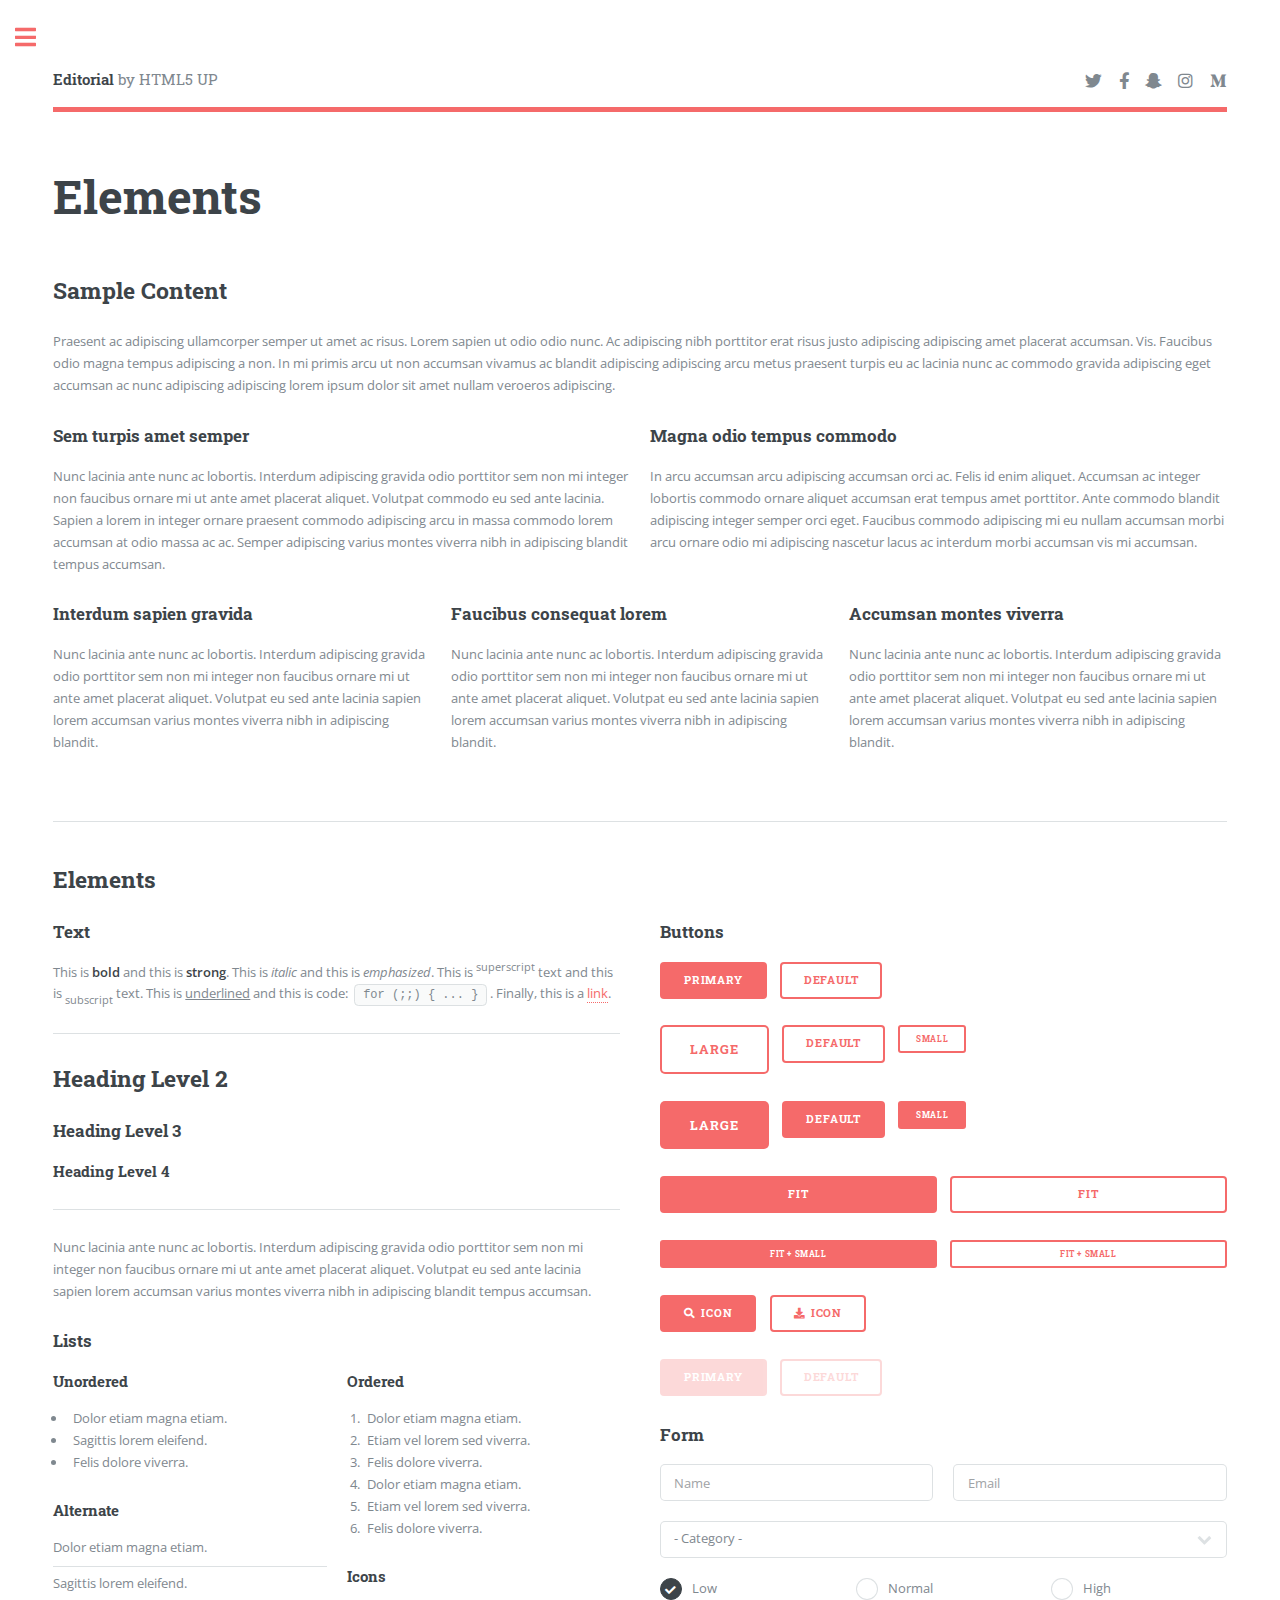
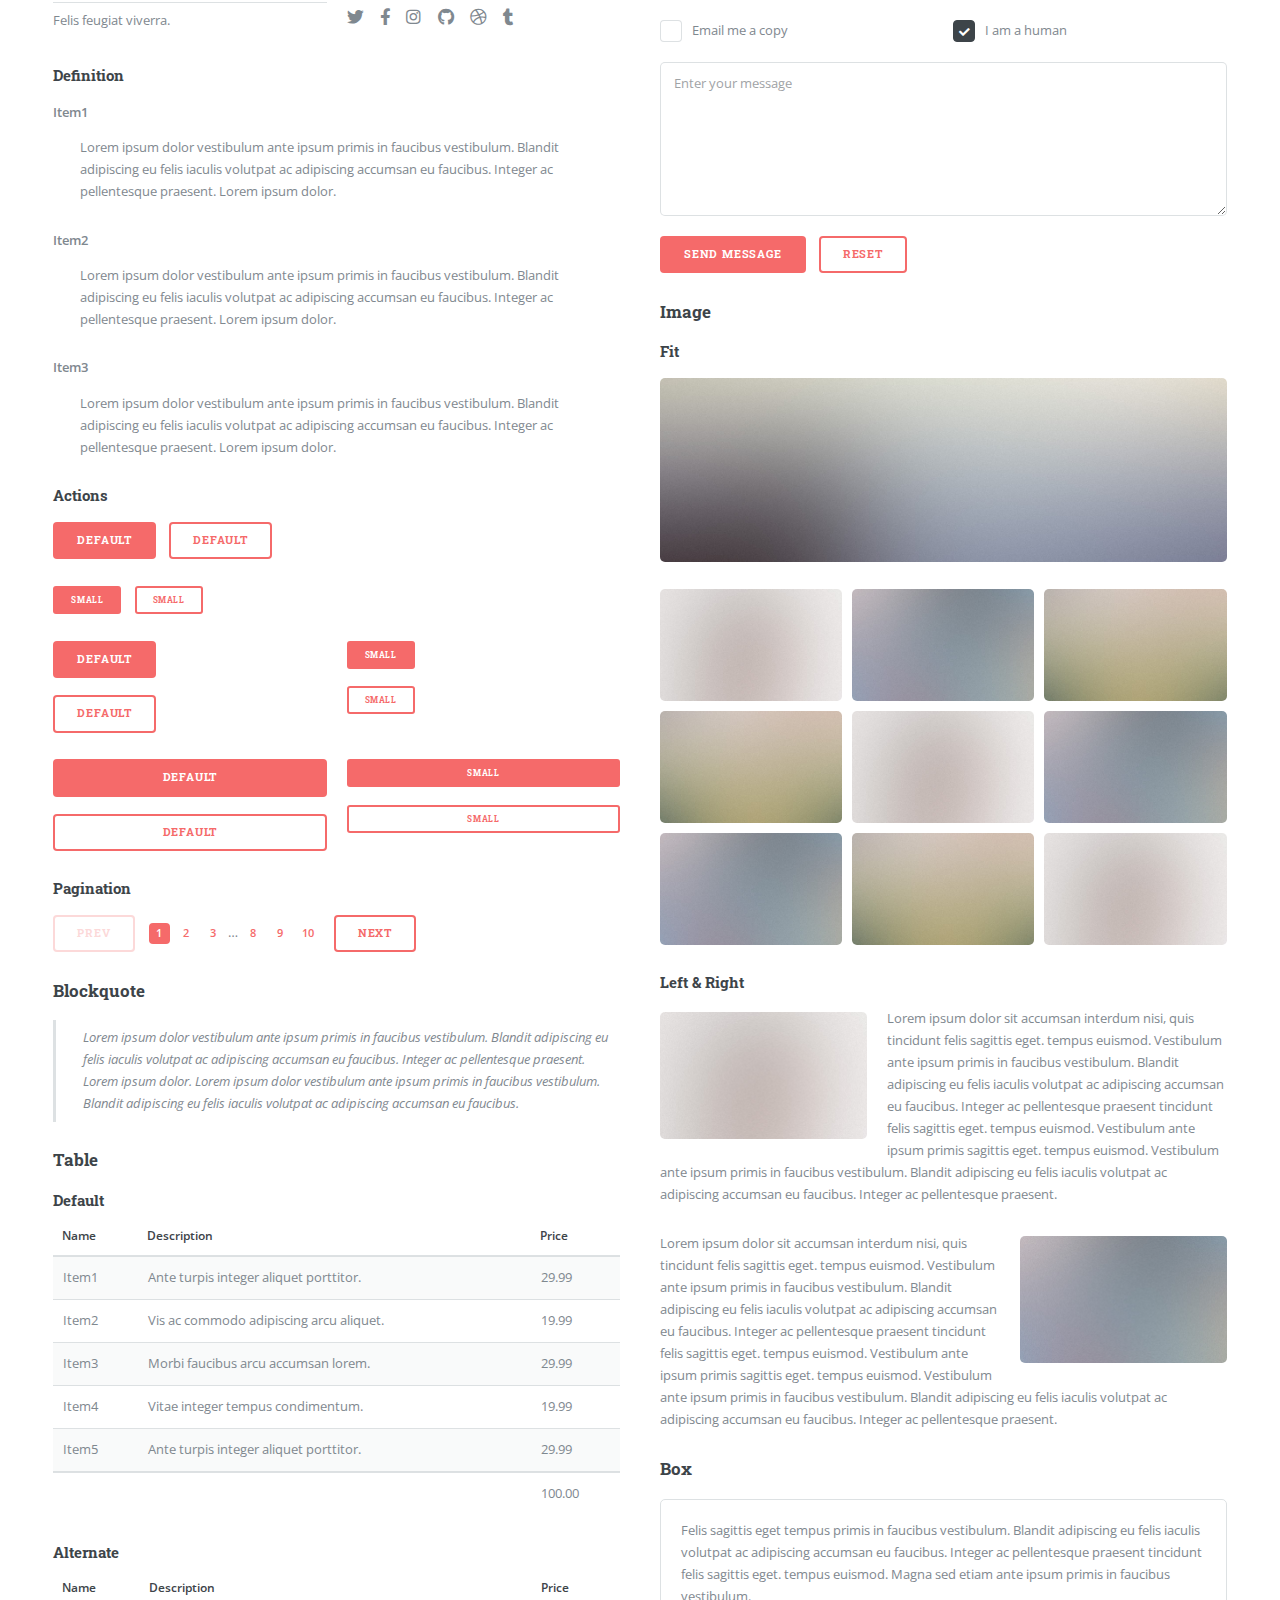
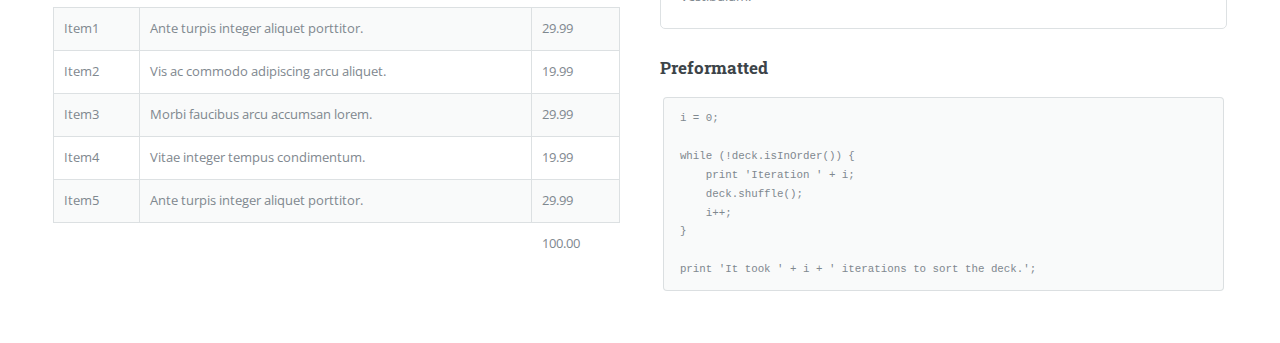
==== elements.html @ 3b11a9f7 "Add files via upload" ====
<!DOCTYPE HTML>
<!--
	Editorial by HTML5 UP
	html5up.net | @ajlkn
	Free for personal and commercial use under the CCA 3.0 license (html5up.net/license)
-->
<html>
	<head>
		<title>Elements - Editorial by HTML5 UP</title>
		<meta charset="utf-8" />
		<meta name="viewport" content="width=device-width, initial-scale=1, user-scalable=no" />
		<link rel="stylesheet" href="assets/css/main.css" />
	</head>
	<body class="is-preload">

		<!-- Wrapper -->
			<div id="wrapper">

				<!-- Main -->
					<div id="main">
						<div class="inner">

							<!-- Header -->
								<header id="header">
									<a href="index.html" class="logo"><strong>Editorial</strong> by HTML5 UP</a>
									<ul class="icons">
										<li><a href="#" class="icon brands fa-twitter"><span class="label">Twitter</span></a></li>
										<li><a href="#" class="icon brands fa-facebook-f"><span class="label">Facebook</span></a></li>
										<li><a href="#" class="icon brands fa-snapchat-ghost"><span class="label">Snapchat</span></a></li>
										<li><a href="#" class="icon brands fa-instagram"><span class="label">Instagram</span></a></li>
										<li><a href="#" class="icon brands fa-medium-m"><span class="label">Medium</span></a></li>
									</ul>
								</header>

							<!-- Content -->
								<section>
									<header class="main">
										<h1>Elements</h1>
									</header>

									<!-- Content -->
										<h2 id="content">Sample Content</h2>
										<p>Praesent ac adipiscing ullamcorper semper ut amet ac risus. Lorem sapien ut odio odio nunc. Ac adipiscing nibh porttitor erat risus justo adipiscing adipiscing amet placerat accumsan. Vis. Faucibus odio magna tempus adipiscing a non. In mi primis arcu ut non accumsan vivamus ac blandit adipiscing adipiscing arcu metus praesent turpis eu ac lacinia nunc ac commodo gravida adipiscing eget accumsan ac nunc adipiscing adipiscing lorem ipsum dolor sit amet nullam veroeros adipiscing.</p>
										<div class="row">
											<div class="col-6 col-12-small">
												<h3>Sem turpis amet semper</h3>
												<p>Nunc lacinia ante nunc ac lobortis. Interdum adipiscing gravida odio porttitor sem non mi integer non faucibus ornare mi ut ante amet placerat aliquet. Volutpat commodo eu sed ante lacinia. Sapien a lorem in integer ornare praesent commodo adipiscing arcu in massa commodo lorem accumsan at odio massa ac ac. Semper adipiscing varius montes viverra nibh in adipiscing blandit tempus accumsan.</p>
											</div>
											<div class="col-6 col-12-small">
												<h3>Magna odio tempus commodo</h3>
												<p>In arcu accumsan arcu adipiscing accumsan orci ac. Felis id enim aliquet. Accumsan ac integer lobortis commodo ornare aliquet accumsan erat tempus amet porttitor. Ante commodo blandit adipiscing integer semper orci eget. Faucibus commodo adipiscing mi eu nullam accumsan morbi arcu ornare odio mi adipiscing nascetur lacus ac interdum morbi accumsan vis mi accumsan.</p>
											</div>
											<!-- Break -->
											<div class="col-4 col-12-medium">
												<h3>Interdum sapien gravida</h3>
												<p>Nunc lacinia ante nunc ac lobortis. Interdum adipiscing gravida odio porttitor sem non mi integer non faucibus ornare mi ut ante amet placerat aliquet. Volutpat eu sed ante lacinia sapien lorem accumsan varius montes viverra nibh in adipiscing blandit.</p>
											</div>
											<div class="col-4 col-12-medium">
												<h3>Faucibus consequat lorem</h3>
												<p>Nunc lacinia ante nunc ac lobortis. Interdum adipiscing gravida odio porttitor sem non mi integer non faucibus ornare mi ut ante amet placerat aliquet. Volutpat eu sed ante lacinia sapien lorem accumsan varius montes viverra nibh in adipiscing blandit.</p>
											</div>
											<div class="col-4 col-12-medium">
												<h3>Accumsan montes viverra</h3>
												<p>Nunc lacinia ante nunc ac lobortis. Interdum adipiscing gravida odio porttitor sem non mi integer non faucibus ornare mi ut ante amet placerat aliquet. Volutpat eu sed ante lacinia sapien lorem accumsan varius montes viverra nibh in adipiscing blandit.</p>
											</div>
										</div>

									<hr class="major" />

									<!-- Elements -->
										<h2 id="elements">Elements</h2>
										<div class="row gtr-200">
											<div class="col-6 col-12-medium">

												<!-- Text stuff -->
													<h3>Text</h3>
													<p>This is <b>bold</b> and this is <strong>strong</strong>. This is <i>italic</i> and this is <em>emphasized</em>.
													This is <sup>superscript</sup> text and this is <sub>subscript</sub> text.
													This is <u>underlined</u> and this is code: <code>for (;;) { ... }</code>.
													Finally, this is a <a href="#">link</a>.</p>
													<hr />
													<h2>Heading Level 2</h2>
													<h3>Heading Level 3</h3>
													<h4>Heading Level 4</h4>
													<hr />
													<p>Nunc lacinia ante nunc ac lobortis. Interdum adipiscing gravida odio porttitor sem non mi integer non faucibus ornare mi ut ante amet placerat aliquet. Volutpat eu sed ante lacinia sapien lorem accumsan varius montes viverra nibh in adipiscing blandit tempus accumsan.</p>

												<!-- Lists -->
													<h3>Lists</h3>
													<div class="row">
														<div class="col-6 col-12-small">

															<h4>Unordered</h4>
															<ul>
																<li>Dolor etiam magna etiam.</li>
																<li>Sagittis lorem eleifend.</li>
																<li>Felis dolore viverra.</li>
															</ul>

															<h4>Alternate</h4>
															<ul class="alt">
																<li>Dolor etiam magna etiam.</li>
																<li>Sagittis lorem eleifend.</li>
																<li>Felis feugiat viverra.</li>
															</ul>

														</div>
														<div class="col-6 col-12-small">

															<h4>Ordered</h4>
															<ol>
																<li>Dolor etiam magna etiam.</li>
																<li>Etiam vel lorem sed viverra.</li>
																<li>Felis dolore viverra.</li>
																<li>Dolor etiam magna etiam.</li>
																<li>Etiam vel lorem sed viverra.</li>
																<li>Felis dolore viverra.</li>
															</ol>

															<h4>Icons</h4>
															<ul class="icons">
																<li><a href="#" class="icon brands fa-twitter"><span class="label">Twitter</span></a></li>
																<li><a href="#" class="icon brands fa-facebook-f"><span class="label">Facebook</span></a></li>
																<li><a href="#" class="icon brands fa-instagram"><span class="label">Instagram</span></a></li>
																<li><a href="#" class="icon brands fa-github"><span class="label">Github</span></a></li>
																<li><a href="#" class="icon brands fa-dribbble"><span class="label">Dribbble</span></a></li>
																<li><a href="#" class="icon brands fa-tumblr"><span class="label">Tumblr</span></a></li>
															</ul>

														</div>
													</div>
													<h4>Definition</h4>
													<dl>
														<dt>Item1</dt>
														<dd>
															<p>Lorem ipsum dolor vestibulum ante ipsum primis in faucibus vestibulum. Blandit adipiscing eu felis iaculis volutpat ac adipiscing accumsan eu faucibus. Integer ac pellentesque praesent. Lorem ipsum dolor.</p>
														</dd>
														<dt>Item2</dt>
														<dd>
															<p>Lorem ipsum dolor vestibulum ante ipsum primis in faucibus vestibulum. Blandit adipiscing eu felis iaculis volutpat ac adipiscing accumsan eu faucibus. Integer ac pellentesque praesent. Lorem ipsum dolor.</p>
														</dd>
														<dt>Item3</dt>
														<dd>
															<p>Lorem ipsum dolor vestibulum ante ipsum primis in faucibus vestibulum. Blandit adipiscing eu felis iaculis volutpat ac adipiscing accumsan eu faucibus. Integer ac pellentesque praesent. Lorem ipsum dolor.</p>
														</dd>
													</dl>

													<h4>Actions</h4>
													<ul class="actions">
														<li><a href="#" class="button primary">Default</a></li>
														<li><a href="#" class="button">Default</a></li>
													</ul>
													<ul class="actions small">
														<li><a href="#" class="button primary small">Small</a></li>
														<li><a href="#" class="button small">Small</a></li>
													</ul>
													<div class="row">
														<div class="col-6 col-12-small">
															<ul class="actions stacked">
																<li><a href="#" class="button primary">Default</a></li>
																<li><a href="#" class="button">Default</a></li>
															</ul>
														</div>
														<div class="col-6 col-12-small">
															<ul class="actions stacked">
																<li><a href="#" class="button primary small">Small</a></li>
																<li><a href="#" class="button small">Small</a></li>
															</ul>
														</div>
														<div class="col-6 col-12-small">
															<ul class="actions stacked">
																<li><a href="#" class="button primary fit">Default</a></li>
																<li><a href="#" class="button fit">Default</a></li>
															</ul>
														</div>
														<div class="col-6 col-12-small">
															<ul class="actions stacked">
																<li><a href="#" class="button primary small fit">Small</a></li>
																<li><a href="#" class="button small fit">Small</a></li>
															</ul>
														</div>
													</div>

													<h4>Pagination</h4>
													<ul class="pagination">
														<li><span class="button disabled">Prev</span></li>
														<li><a href="#" class="page active">1</a></li>
														<li><a href="#" class="page">2</a></li>
														<li><a href="#" class="page">3</a></li>
														<li><span>&hellip;</span></li>
														<li><a href="#" class="page">8</a></li>
														<li><a href="#" class="page">9</a></li>
														<li><a href="#" class="page">10</a></li>
														<li><a href="#" class="button">Next</a></li>
													</ul>

												<!-- Blockquote -->
													<h3>Blockquote</h3>
													<blockquote>Lorem ipsum dolor vestibulum ante ipsum primis in faucibus vestibulum. Blandit adipiscing eu felis iaculis volutpat ac adipiscing accumsan eu faucibus. Integer ac pellentesque praesent. Lorem ipsum dolor. Lorem ipsum dolor vestibulum ante ipsum primis in faucibus vestibulum. Blandit adipiscing eu felis iaculis volutpat ac adipiscing accumsan eu faucibus.</blockquote>

												<!-- Table -->
													<h3>Table</h3>

													<h4>Default</h4>
													<div class="table-wrapper">
														<table>
															<thead>
																<tr>
																	<th>Name</th>
																	<th>Description</th>
																	<th>Price</th>
																</tr>
															</thead>
															<tbody>
																<tr>
																	<td>Item1</td>
																	<td>Ante turpis integer aliquet porttitor.</td>
																	<td>29.99</td>
																</tr>
																<tr>
																	<td>Item2</td>
																	<td>Vis ac commodo adipiscing arcu aliquet.</td>
																	<td>19.99</td>
																</tr>
																<tr>
																	<td>Item3</td>
																	<td> Morbi faucibus arcu accumsan lorem.</td>
																	<td>29.99</td>
																</tr>
																<tr>
																	<td>Item4</td>
																	<td>Vitae integer tempus condimentum.</td>
																	<td>19.99</td>
																</tr>
																<tr>
																	<td>Item5</td>
																	<td>Ante turpis integer aliquet porttitor.</td>
																	<td>29.99</td>
																</tr>
															</tbody>
															<tfoot>
																<tr>
																	<td colspan="2"></td>
																	<td>100.00</td>
																</tr>
															</tfoot>
														</table>
													</div>

													<h4>Alternate</h4>
													<div class="table-wrapper">
														<table class="alt">
															<thead>
																<tr>
																	<th>Name</th>
																	<th>Description</th>
																	<th>Price</th>
																</tr>
															</thead>
															<tbody>
																<tr>
																	<td>Item1</td>
																	<td>Ante turpis integer aliquet porttitor.</td>
																	<td>29.99</td>
																</tr>
																<tr>
																	<td>Item2</td>
																	<td>Vis ac commodo adipiscing arcu aliquet.</td>
																	<td>19.99</td>
																</tr>
																<tr>
																	<td>Item3</td>
																	<td> Morbi faucibus arcu accumsan lorem.</td>
																	<td>29.99</td>
																</tr>
																<tr>
																	<td>Item4</td>
																	<td>Vitae integer tempus condimentum.</td>
																	<td>19.99</td>
																</tr>
																<tr>
																	<td>Item5</td>
																	<td>Ante turpis integer aliquet porttitor.</td>
																	<td>29.99</td>
																</tr>
															</tbody>
															<tfoot>
																<tr>
																	<td colspan="2"></td>
																	<td>100.00</td>
																</tr>
															</tfoot>
														</table>
													</div>

											</div>
											<div class="col-6 col-12-medium">

												<!-- Buttons -->
													<h3>Buttons</h3>
													<ul class="actions">
														<li><a href="#" class="button primary">Primary</a></li>
														<li><a href="#" class="button">Default</a></li>
													</ul>
													<ul class="actions">
														<li><a href="#" class="button large">Large</a></li>
														<li><a href="#" class="button">Default</a></li>
														<li><a href="#" class="button small">Small</a></li>
													</ul>
													<ul class="actions">
														<li><a href="#" class="button primary large">Large</a></li>
														<li><a href="#" class="button primary">Default</a></li>
														<li><a href="#" class="button primary small">Small</a></li>
													</ul>
													<ul class="actions fit">
														<li><a href="#" class="button primary fit">Fit</a></li>
														<li><a href="#" class="button fit">Fit</a></li>
													</ul>
													<ul class="actions fit small">
														<li><a href="#" class="button primary fit small">Fit + Small</a></li>
														<li><a href="#" class="button fit small">Fit + Small</a></li>
													</ul>
													<ul class="actions">
														<li><a href="#" class="button primary icon solid fa-search">Icon</a></li>
														<li><a href="#" class="button icon solid fa-download">Icon</a></li>
													</ul>
													<ul class="actions">
														<li><span class="button primary disabled">Primary</span></li>
														<li><span class="button disabled">Default</span></li>
													</ul>

												<!-- Form -->
													<h3>Form</h3>

													<form method="post" action="#">
														<div class="row gtr-uniform">
															<div class="col-6 col-12-xsmall">
																<input type="text" name="demo-name" id="demo-name" value="" placeholder="Name" />
															</div>
															<div class="col-6 col-12-xsmall">
																<input type="email" name="demo-email" id="demo-email" value="" placeholder="Email" />
															</div>
															<!-- Break -->
															<div class="col-12">
																<select name="demo-category" id="demo-category">
																	<option value="">- Category -</option>
																	<option value="1">Manufacturing</option>
																	<option value="1">Shipping</option>
																	<option value="1">Administration</option>
																	<option value="1">Human Resources</option>
																</select>
															</div>
															<!-- Break -->
															<div class="col-4 col-12-small">
																<input type="radio" id="demo-priority-low" name="demo-priority" checked>
																<label for="demo-priority-low">Low</label>
															</div>
															<div class="col-4 col-12-small">
																<input type="radio" id="demo-priority-normal" name="demo-priority">
																<label for="demo-priority-normal">Normal</label>
															</div>
															<div class="col-4 col-12-small">
																<input type="radio" id="demo-priority-high" name="demo-priority">
																<label for="demo-priority-high">High</label>
															</div>
															<!-- Break -->
															<div class="col-6 col-12-small">
																<input type="checkbox" id="demo-copy" name="demo-copy">
																<label for="demo-copy">Email me a copy</label>
															</div>
															<div class="col-6 col-12-small">
																<input type="checkbox" id="demo-human" name="demo-human" checked>
																<label for="demo-human">I am a human</label>
															</div>
															<!-- Break -->
															<div class="col-12">
																<textarea name="demo-message" id="demo-message" placeholder="Enter your message" rows="6"></textarea>
															</div>
															<!-- Break -->
															<div class="col-12">
																<ul class="actions">
																	<li><input type="submit" value="Send Message" class="primary" /></li>
																	<li><input type="reset" value="Reset" /></li>
																</ul>
															</div>
														</div>
													</form>

												<!-- Image -->
													<h3>Image</h3>

													<h4>Fit</h4>
													<span class="image fit"><img src="images/pic11.jpg" alt="" /></span>
													<div class="box alt">
														<div class="row gtr-50 gtr-uniform">
															<div class="col-4"><span class="image fit"><img src="images/pic01.jpg" alt="" /></span></div>
															<div class="col-4"><span class="image fit"><img src="images/pic02.jpg" alt="" /></span></div>
															<div class="col-4"><span class="image fit"><img src="images/pic03.jpg" alt="" /></span></div>
															<!-- Break -->
															<div class="col-4"><span class="image fit"><img src="images/pic03.jpg" alt="" /></span></div>
															<div class="col-4"><span class="image fit"><img src="images/pic01.jpg" alt="" /></span></div>
															<div class="col-4"><span class="image fit"><img src="images/pic02.jpg" alt="" /></span></div>
															<!-- Break -->
															<div class="col-4"><span class="image fit"><img src="images/pic02.jpg" alt="" /></span></div>
															<div class="col-4"><span class="image fit"><img src="images/pic03.jpg" alt="" /></span></div>
															<div class="col-4"><span class="image fit"><img src="images/pic01.jpg" alt="" /></span></div>
														</div>
													</div>

													<h4>Left &amp; Right</h4>
													<p><span class="image left"><img src="images/pic01.jpg" alt="" /></span>Lorem ipsum dolor sit accumsan interdum nisi, quis tincidunt felis sagittis eget. tempus euismod. Vestibulum ante ipsum primis in faucibus vestibulum. Blandit adipiscing eu felis iaculis volutpat ac adipiscing accumsan eu faucibus. Integer ac pellentesque praesent tincidunt felis sagittis eget. tempus euismod. Vestibulum ante ipsum primis sagittis eget. tempus euismod. Vestibulum ante ipsum primis in faucibus vestibulum. Blandit adipiscing eu felis iaculis volutpat ac adipiscing accumsan eu faucibus. Integer ac pellentesque praesent.</p>
													<p><span class="image right"><img src="images/pic02.jpg" alt="" /></span>Lorem ipsum dolor sit accumsan interdum nisi, quis tincidunt felis sagittis eget. tempus euismod. Vestibulum ante ipsum primis in faucibus vestibulum. Blandit adipiscing eu felis iaculis volutpat ac adipiscing accumsan eu faucibus. Integer ac pellentesque praesent tincidunt felis sagittis eget. tempus euismod. Vestibulum ante ipsum primis sagittis eget. tempus euismod. Vestibulum ante ipsum primis in faucibus vestibulum. Blandit adipiscing eu felis iaculis volutpat ac adipiscing accumsan eu faucibus. Integer ac pellentesque praesent.</p>

												<!-- Box -->
													<h3>Box</h3>
													<div class="box">
														<p>Felis sagittis eget tempus primis in faucibus vestibulum. Blandit adipiscing eu felis iaculis volutpat ac adipiscing accumsan eu faucibus. Integer ac pellentesque praesent tincidunt felis sagittis eget. tempus euismod. Magna sed etiam ante ipsum primis in faucibus vestibulum.</p>
													</div>

												<!-- Preformatted Code -->
													<h3>Preformatted</h3>
													<pre><code>i = 0;

while (!deck.isInOrder()) {
    print 'Iteration ' + i;
    deck.shuffle();
    i++;
}

print 'It took ' + i + ' iterations to sort the deck.';
</code></pre>

											</div>
										</div>

								</section>

						</div>
					</div>

				<!-- Sidebar -->
					<div id="sidebar">
						<div class="inner">

							<!-- Search -->
								<section id="search" class="alt">
									<form method="post" action="#">
										<input type="text" name="query" id="query" placeholder="Search" />
									</form>
								</section>

							<!-- Menu -->
								<nav id="menu">
									<header class="major">
										<h2>Menu</h2>
									</header>
									<ul>
										<li><a href="index.html">Homepage</a></li>
										<li><a href="generic.html">Generic</a></li>
										<li><a href="elements.html">Elements</a></li>
										<li>
											<span class="opener">Submenu</span>
											<ul>
												<li><a href="#">Lorem Dolor</a></li>
												<li><a href="#">Ipsum Adipiscing</a></li>
												<li><a href="#">Tempus Magna</a></li>
												<li><a href="#">Feugiat Veroeros</a></li>
											</ul>
										</li>
										<li><a href="#">Etiam Dolore</a></li>
										<li><a href="#">Adipiscing</a></li>
										<li>
											<span class="opener">Another Submenu</span>
											<ul>
												<li><a href="#">Lorem Dolor</a></li>
												<li><a href="#">Ipsum Adipiscing</a></li>
												<li><a href="#">Tempus Magna</a></li>
												<li><a href="#">Feugiat Veroeros</a></li>
											</ul>
										</li>
										<li><a href="#">Maximus Erat</a></li>
										<li><a href="#">Sapien Mauris</a></li>
										<li><a href="#">Amet Lacinia</a></li>
									</ul>
								</nav>

							<!-- Section -->
								<section>
									<header class="major">
										<h2>Ante interdum</h2>
									</header>
									<div class="mini-posts">
										<article>
											<a href="#" class="image"><img src="images/pic07.jpg" alt="" /></a>
											<p>Aenean ornare velit lacus, ac varius enim lorem ullamcorper dolore aliquam.</p>
										</article>
										<article>
											<a href="#" class="image"><img src="images/pic08.jpg" alt="" /></a>
											<p>Aenean ornare velit lacus, ac varius enim lorem ullamcorper dolore aliquam.</p>
										</article>
										<article>
											<a href="#" class="image"><img src="images/pic09.jpg" alt="" /></a>
											<p>Aenean ornare velit lacus, ac varius enim lorem ullamcorper dolore aliquam.</p>
										</article>
									</div>
									<ul class="actions">
										<li><a href="#" class="button">More</a></li>
									</ul>
								</section>

							<!-- Section -->
								<section>
									<header class="major">
										<h2>Get in touch</h2>
									</header>
									<p>Sed varius enim lorem ullamcorper dolore aliquam aenean ornare velit lacus, ac varius enim lorem ullamcorper dolore. Proin sed aliquam facilisis ante interdum. Sed nulla amet lorem feugiat tempus aliquam.</p>
									<ul class="contact">
										<li class="icon solid fa-envelope"><a href="#">information@untitled.tld</a></li>
										<li class="icon solid fa-phone">(000) 000-0000</li>
										<li class="icon solid fa-home">1234 Somewhere Road #8254<br />
										Nashville, TN 00000-0000</li>
									</ul>
								</section>

							<!-- Footer -->
								<footer id="footer">
									<p class="copyright">&copy; Untitled. All rights reserved. Demo Images: <a href="https://unsplash.com">Unsplash</a>. Design: <a href="https://html5up.net">HTML5 UP</a>.</p>
								</footer>

						</div>
					</div>

			</div>

		<!-- Scripts -->
			<script src="assets/js/jquery.min.js"></script>
			<script src="assets/js/browser.min.js"></script>
			<script src="assets/js/breakpoints.min.js"></script>
			<script src="assets/js/util.js"></script>
			<script src="assets/js/main.js"></script>

	</body>
</html>
---- assets/css/main.css ----
@import url(fontawesome-all.min.css);
@import url("https://fonts.googleapis.com/css?family=Open+Sans:400,600,400italic,600italic|Roboto+Slab:400,700");
/*
	Editorial by HTML5 UP
	html5up.net | @ajlkn
	Free for personal and commercial use under the CCA 3.0 license (html5up.net/license)
*/
html, body, div, span, applet, object,
iframe, h1, h2, h3, h4, h5, h6, p, blockquote,
pre, a, abbr, acronym, address, big, cite,
code, del, dfn, em, img, ins, kbd, q, s, samp,
small, strike, strong, sub, sup, tt, var, b,
u, i, center, dl, dt, dd, ol, ul, li, fieldset,
form, label, legend, table, caption, tbody,
tfoot, thead, tr, th, td, article, aside,
canvas, details, embed, figure, figcaption,
footer, header, hgroup, menu, nav, output, ruby,
section, summary, time, mark, audio, video {
  margin: 0;
  padding: 0;
  border: 0;
  font-size: 100%;
  font: inherit;
  vertical-align: baseline; }

article, aside, details, figcaption, figure,
footer, header, hgroup, menu, nav, section {
  display: block; }

body {
  line-height: 1; }

ol, ul {
  list-style: none; }

blockquote, q {
  quotes: none; }
  blockquote:before, blockquote:after, q:before, q:after {
    content: '';
    content: none; }

table {
  border-collapse: collapse;
  border-spacing: 0; }

body {
  -webkit-text-size-adjust: none; }

mark {
  background-color: transparent;
  color: inherit; }

input::-moz-focus-inner {
  border: 0;
  padding: 0; }

input, select, textarea {
  -moz-appearance: none;
  -webkit-appearance: none;
  -ms-appearance: none;
  appearance: none; }

/* Basic */
@-ms-viewport {
  width: device-width; }

body {
  -ms-overflow-style: scrollbar; }

@media screen and (max-width: 480px) {
  html, body {
    min-width: 320px; } }

html {
  box-sizing: border-box; }

*, *:before, *:after {
  box-sizing: inherit; }

body {
  background: #ffffff; }
  body.is-preload *, body.is-preload *:before, body.is-preload *:after, body.is-resizing *, body.is-resizing *:before, body.is-resizing *:after {
    -moz-animation: none !important;
    -webkit-animation: none !important;
    -ms-animation: none !important;
    animation: none !important;
    -moz-transition: none !important;
    -webkit-transition: none !important;
    -ms-transition: none !important;
    transition: none !important; }

/* Type */
body, input, select, textarea {
  color: #7f888f;
  font-family: "Open Sans", sans-serif;
  font-size: 13pt;
  font-weight: 400;
  line-height: 1.65; }
  @media screen and (max-width: 1680px) {
    body, input, select, textarea {
      font-size: 11pt; } }
  @media screen and (max-width: 1280px) {
    body, input, select, textarea {
      font-size: 10pt; } }
  @media screen and (max-width: 360px) {
    body, input, select, textarea {
      font-size: 9pt; } }

a {
  -moz-transition: color 0.2s ease-in-out, border-bottom-color 0.2s ease-in-out;
  -webkit-transition: color 0.2s ease-in-out, border-bottom-color 0.2s ease-in-out;
  -ms-transition: color 0.2s ease-in-out, border-bottom-color 0.2s ease-in-out;
  transition: color 0.2s ease-in-out, border-bottom-color 0.2s ease-in-out;
  border-bottom: dotted 1px;
  color: #f56a6a;
  text-decoration: none; }
  a:hover {
    border-bottom-color: #f56a6a;
    color: #f56a6a !important; }
    a:hover strong {
      color: inherit; }

strong, b {
  color: #3d4449;
  font-weight: 600; }

em, i {
  font-style: italic; }

p {
  margin: 0 0 2em 0; }

h1, h2, h3, h4, h5, h6 {
  color: #3d4449;
  font-family: "Roboto Slab", serif;
  font-weight: 700;
  line-height: 1.5;
  margin: 0 0 1em 0; }
  h1 a, h2 a, h3 a, h4 a, h5 a, h6 a {
    color: inherit;
    text-decoration: none;
    border-bottom: 0; }

h1 {
  font-size: 4em;
  margin: 0 0 0.5em 0;
  line-height: 1.3; }

h2 {
  font-size: 1.75em; }

h3 {
  font-size: 1.25em; }

h4 {
  font-size: 1.1em; }

h5 {
  font-size: 0.9em; }

h6 {
  font-size: 0.7em; }

@media screen and (max-width: 1680px) {
  h1 {
    font-size: 3.5em; } }

@media screen and (max-width: 980px) {
  h1 {
    font-size: 3.25em; } }

@media screen and (max-width: 736px) {
  h1 {
    font-size: 2em;
    line-height: 1.4; }
  h2 {
    font-size: 1.5em; } }

sub {
  font-size: 0.8em;
  position: relative;
  top: 0.5em; }

sup {
  font-size: 0.8em;
  position: relative;
  top: -0.5em; }

blockquote {
  border-left: solid 3px rgba(210, 215, 217, 0.75);
  font-style: italic;
  margin: 0 0 2em 0;
  padding: 0.5em 0 0.5em 2em; }

code {
  background: rgba(230, 235, 237, 0.25);
  border-radius: 0.375em;
  border: solid 1px rgba(210, 215, 217, 0.75);
  font-family: "Courier New", monospace;
  font-size: 0.9em;
  margin: 0 0.25em;
  padding: 0.25em 0.65em; }

pre {
  -webkit-overflow-scrolling: touch;
  font-family: "Courier New", monospace;
  font-size: 0.9em;
  margin: 0 0 2em 0; }
  pre code {
    display: block;
    line-height: 1.75;
    padding: 1em 1.5em;
    overflow-x: auto; }

hr {
  border: 0;
  border-bottom: solid 1px rgba(210, 215, 217, 0.75);
  margin: 2em 0; }
  hr.major {
    margin: 3em 0; }

.align-left {
  text-align: left; }

.align-center {
  text-align: center; }

.align-right {
  text-align: right; }

/* Row */
.row {
  display: flex;
  flex-wrap: wrap;
  box-sizing: border-box;
  align-items: stretch; }
  .row > * {
    box-sizing: border-box; }
  .row.gtr-uniform > * > :last-child {
    margin-bottom: 0; }
  .row.aln-left {
    justify-content: flex-start; }
  .row.aln-center {
    justify-content: center; }
  .row.aln-right {
    justify-content: flex-end; }
  .row.aln-top {
    align-items: flex-start; }
  .row.aln-middle {
    align-items: center; }
  .row.aln-bottom {
    align-items: flex-end; }
  .row > .imp {
    order: -1; }
  .row > .col-1 {
    width: 8.33333%; }
  .row > .off-1 {
    margin-left: 8.33333%; }
  .row > .col-2 {
    width: 16.66667%; }
  .row > .off-2 {
    margin-left: 16.66667%; }
  .row > .col-3 {
    width: 25%; }
  .row > .off-3 {
    margin-left: 25%; }
  .row > .col-4 {
    width: 33.33333%; }
  .row > .off-4 {
    margin-left: 33.33333%; }
  .row > .col-5 {
    width: 41.66667%; }
  .row > .off-5 {
    margin-left: 41.66667%; }
  .row > .col-6 {
    width: 50%; }
  .row > .off-6 {
    margin-left: 50%; }
  .row > .col-7 {
    width: 58.33333%; }
  .row > .off-7 {
    margin-left: 58.33333%; }
  .row > .col-8 {
    width: 66.66667%; }
  .row > .off-8 {
    margin-left: 66.66667%; }
  .row > .col-9 {
    width: 75%; }
  .row > .off-9 {
    margin-left: 75%; }
  .row > .col-10 {
    width: 83.33333%; }
  .row > .off-10 {
    margin-left: 83.33333%; }
  .row > .col-11 {
    width: 91.66667%; }
  .row > .off-11 {
    margin-left: 91.66667%; }
  .row > .col-12 {
    width: 100%; }
  .row > .off-12 {
    margin-left: 100%; }
  .row.gtr-0 {
    margin-top: 0;
    margin-left: 0em; }
    .row.gtr-0 > * {
      padding: 0 0 0 0em; }
    .row.gtr-0.gtr-uniform {
      margin-top: 0em; }
      .row.gtr-0.gtr-uniform > * {
        padding-top: 0em; }
  .row.gtr-25 {
    margin-top: 0;
    margin-left: -0.375em; }
    .row.gtr-25 > * {
      padding: 0 0 0 0.375em; }
    .row.gtr-25.gtr-uniform {
      margin-top: -0.375em; }
      .row.gtr-25.gtr-uniform > * {
        padding-top: 0.375em; }
  .row.gtr-50 {
    margin-top: 0;
    margin-left: -0.75em; }
    .row.gtr-50 > * {
      padding: 0 0 0 0.75em; }
    .row.gtr-50.gtr-uniform {
      margin-top: -0.75em; }
      .row.gtr-50.gtr-uniform > * {
        padding-top: 0.75em; }
  .row {
    margin-top: 0;
    margin-left: -1.5em; }
    .row > * {
      padding: 0 0 0 1.5em; }
    .row.gtr-uniform {
      margin-top: -1.5em; }
      .row.gtr-uniform > * {
        padding-top: 1.5em; }
  .row.gtr-150 {
    margin-top: 0;
    margin-left: -2.25em; }
    .row.gtr-150 > * {
      padding: 0 0 0 2.25em; }
    .row.gtr-150.gtr-uniform {
      margin-top: -2.25em; }
      .row.gtr-150.gtr-uniform > * {
        padding-top: 2.25em; }
  .row.gtr-200 {
    margin-top: 0;
    margin-left: -3em; }
    .row.gtr-200 > * {
      padding: 0 0 0 3em; }
    .row.gtr-200.gtr-uniform {
      margin-top: -3em; }
      .row.gtr-200.gtr-uniform > * {
        padding-top: 3em; }
  @media screen and (max-width: 1680px) {
    .row {
      display: flex;
      flex-wrap: wrap;
      box-sizing: border-box;
      align-items: stretch; }
      .row > * {
        box-sizing: border-box; }
      .row.gtr-uniform > * > :last-child {
        margin-bottom: 0; }
      .row.aln-left {
        justify-content: flex-start; }
      .row.aln-center {
        justify-content: center; }
      .row.aln-right {
        justify-content: flex-end; }
      .row.aln-top {
        align-items: flex-start; }
      .row.aln-middle {
        align-items: center; }
      .row.aln-bottom {
        align-items: flex-end; }
      .row > .imp-xlarge {
        order: -1; }
      .row > .col-1-xlarge {
        width: 8.33333%; }
      .row > .off-1-xlarge {
        margin-left: 8.33333%; }
      .row > .col-2-xlarge {
        width: 16.66667%; }
      .row > .off-2-xlarge {
        margin-left: 16.66667%; }
      .row > .col-3-xlarge {
        width: 25%; }
      .row > .off-3-xlarge {
        margin-left: 25%; }
      .row > .col-4-xlarge {
        width: 33.33333%; }
      .row > .off-4-xlarge {
        margin-left: 33.33333%; }
      .row > .col-5-xlarge {
        width: 41.66667%; }
      .row > .off-5-xlarge {
        margin-left: 41.66667%; }
      .row > .col-6-xlarge {
        width: 50%; }
      .row > .off-6-xlarge {
        margin-left: 50%; }
      .row > .col-7-xlarge {
        width: 58.33333%; }
      .row > .off-7-xlarge {
        margin-left: 58.33333%; }
      .row > .col-8-xlarge {
        width: 66.66667%; }
      .row > .off-8-xlarge {
        margin-left: 66.66667%; }
      .row > .col-9-xlarge {
        width: 75%; }
      .row > .off-9-xlarge {
        margin-left: 75%; }
      .row > .col-10-xlarge {
        width: 83.33333%; }
      .row > .off-10-xlarge {
        margin-left: 83.33333%; }
      .row > .col-11-xlarge {
        width: 91.66667%; }
      .row > .off-11-xlarge {
        margin-left: 91.66667%; }
      .row > .col-12-xlarge {
        width: 100%; }
      .row > .off-12-xlarge {
        margin-left: 100%; }
      .row.gtr-0 {
        margin-top: 0;
        margin-left: 0em; }
        .row.gtr-0 > * {
          padding: 0 0 0 0em; }
        .row.gtr-0.gtr-uniform {
          margin-top: 0em; }
          .row.gtr-0.gtr-uniform > * {
            padding-top: 0em; }
      .row.gtr-25 {
        margin-top: 0;
        margin-left: -0.375em; }
        .row.gtr-25 > * {
          padding: 0 0 0 0.375em; }
        .row.gtr-25.gtr-uniform {
          margin-top: -0.375em; }
          .row.gtr-25.gtr-uniform > * {
            padding-top: 0.375em; }
      .row.gtr-50 {
        margin-top: 0;
        margin-left: -0.75em; }
        .row.gtr-50 > * {
          padding: 0 0 0 0.75em; }
        .row.gtr-50.gtr-uniform {
          margin-top: -0.75em; }
          .row.gtr-50.gtr-uniform > * {
            padding-top: 0.75em; }
      .row {
        margin-top: 0;
        margin-left: -1.5em; }
        .row > * {
          padding: 0 0 0 1.5em; }
        .row.gtr-uniform {
          margin-top: -1.5em; }
          .row.gtr-uniform > * {
            padding-top: 1.5em; }
      .row.gtr-150 {
        margin-top: 0;
        margin-left: -2.25em; }
        .row.gtr-150 > * {
          padding: 0 0 0 2.25em; }
        .row.gtr-150.gtr-uniform {
          margin-top: -2.25em; }
          .row.gtr-150.gtr-uniform > * {
            padding-top: 2.25em; }
      .row.gtr-200 {
        margin-top: 0;
        margin-left: -3em; }
        .row.gtr-200 > * {
          padding: 0 0 0 3em; }
        .row.gtr-200.gtr-uniform {
          margin-top: -3em; }
          .row.gtr-200.gtr-uniform > * {
            padding-top: 3em; } }
  @media screen and (max-width: 1280px) {
    .row {
      display: flex;
      flex-wrap: wrap;
      box-sizing: border-box;
      align-items: stretch; }
      .row > * {
        box-sizing: border-box; }
      .row.gtr-uniform > * > :last-child {
        margin-bottom: 0; }
      .row.aln-left {
        justify-content: flex-start; }
      .row.aln-center {
        justify-content: center; }
      .row.aln-right {
        justify-content: flex-end; }
      .row.aln-top {
        align-items: flex-start; }
      .row.aln-middle {
        align-items: center; }
      .row.aln-bottom {
        align-items: flex-end; }
      .row > .imp-large {
        order: -1; }
      .row > .col-1-large {
        width: 8.33333%; }
      .row > .off-1-large {
        margin-left: 8.33333%; }
      .row > .col-2-large {
        width: 16.66667%; }
      .row > .off-2-large {
        margin-left: 16.66667%; }
      .row > .col-3-large {
        width: 25%; }
      .row > .off-3-large {
        margin-left: 25%; }
      .row > .col-4-large {
        width: 33.33333%; }
      .row > .off-4-large {
        margin-left: 33.33333%; }
      .row > .col-5-large {
        width: 41.66667%; }
      .row > .off-5-large {
        margin-left: 41.66667%; }
      .row > .col-6-large {
        width: 50%; }
      .row > .off-6-large {
        margin-left: 50%; }
      .row > .col-7-large {
        width: 58.33333%; }
      .row > .off-7-large {
        margin-left: 58.33333%; }
      .row > .col-8-large {
        width: 66.66667%; }
      .row > .off-8-large {
        margin-left: 66.66667%; }
      .row > .col-9-large {
        width: 75%; }
      .row > .off-9-large {
        margin-left: 75%; }
      .row > .col-10-large {
        width: 83.33333%; }
      .row > .off-10-large {
        margin-left: 83.33333%; }
      .row > .col-11-large {
        width: 91.66667%; }
      .row > .off-11-large {
        margin-left: 91.66667%; }
      .row > .col-12-large {
        width: 100%; }
      .row > .off-12-large {
        margin-left: 100%; }
      .row.gtr-0 {
        margin-top: 0;
        margin-left: 0em; }
        .row.gtr-0 > * {
          padding: 0 0 0 0em; }
        .row.gtr-0.gtr-uniform {
          margin-top: 0em; }
          .row.gtr-0.gtr-uniform > * {
            padding-top: 0em; }
      .row.gtr-25 {
        margin-top: 0;
        margin-left: -0.375em; }
        .row.gtr-25 > * {
          padding: 0 0 0 0.375em; }
        .row.gtr-25.gtr-uniform {
          margin-top: -0.375em; }
          .row.gtr-25.gtr-uniform > * {
            padding-top: 0.375em; }
      .row.gtr-50 {
        margin-top: 0;
        margin-left: -0.75em; }
        .row.gtr-50 > * {
          padding: 0 0 0 0.75em; }
        .row.gtr-50.gtr-uniform {
          margin-top: -0.75em; }
          .row.gtr-50.gtr-uniform > * {
            padding-top: 0.75em; }
      .row {
        margin-top: 0;
        margin-left: -1.5em; }
        .row > * {
          padding: 0 0 0 1.5em; }
        .row.gtr-uniform {
          margin-top: -1.5em; }
          .row.gtr-uniform > * {
            padding-top: 1.5em; }
      .row.gtr-150 {
        margin-top: 0;
        margin-left: -2.25em; }
        .row.gtr-150 > * {
          padding: 0 0 0 2.25em; }
        .row.gtr-150.gtr-uniform {
          margin-top: -2.25em; }
          .row.gtr-150.gtr-uniform > * {
            padding-top: 2.25em; }
      .row.gtr-200 {
        margin-top: 0;
        margin-left: -3em; }
        .row.gtr-200 > * {
          padding: 0 0 0 3em; }
        .row.gtr-200.gtr-uniform {
          margin-top: -3em; }
          .row.gtr-200.gtr-uniform > * {
            padding-top: 3em; } }
  @media screen and (max-width: 980px) {
    .row {
      display: flex;
      flex-wrap: wrap;
      box-sizing: border-box;
      align-items: stretch; }
      .row > * {
        box-sizing: border-box; }
      .row.gtr-uniform > * > :last-child {
        margin-bottom: 0; }
      .row.aln-left {
        justify-content: flex-start; }
      .row.aln-center {
        justify-content: center; }
      .row.aln-right {
        justify-content: flex-end; }
      .row.aln-top {
        align-items: flex-start; }
      .row.aln-middle {
        align-items: center; }
      .row.aln-bottom {
        align-items: flex-end; }
      .row > .imp-medium {
        order: -1; }
      .row > .col-1-medium {
        width: 8.33333%; }
      .row > .off-1-medium {
        margin-left: 8.33333%; }
      .row > .col-2-medium {
        width: 16.66667%; }
      .row > .off-2-medium {
        margin-left: 16.66667%; }
      .row > .col-3-medium {
        width: 25%; }
      .row > .off-3-medium {
        margin-left: 25%; }
      .row > .col-4-medium {
        width: 33.33333%; }
      .row > .off-4-medium {
        margin-left: 33.33333%; }
      .row > .col-5-medium {
        width: 41.66667%; }
      .row > .off-5-medium {
        margin-left: 41.66667%; }
      .row > .col-6-medium {
        width: 50%; }
      .row > .off-6-medium {
        margin-left: 50%; }
      .row > .col-7-medium {
        width: 58.33333%; }
      .row > .off-7-medium {
        margin-left: 58.33333%; }
      .row > .col-8-medium {
        width: 66.66667%; }
      .row > .off-8-medium {
        margin-left: 66.66667%; }
      .row > .col-9-medium {
        width: 75%; }
      .row > .off-9-medium {
        margin-left: 75%; }
      .row > .col-10-medium {
        width: 83.33333%; }
      .row > .off-10-medium {
        margin-left: 83.33333%; }
      .row > .col-11-medium {
        width: 91.66667%; }
      .row > .off-11-medium {
        margin-left: 91.66667%; }
      .row > .col-12-medium {
        width: 100%; }
      .row > .off-12-medium {
        margin-left: 100%; }
      .row.gtr-0 {
        margin-top: 0;
        margin-left: 0em; }
        .row.gtr-0 > * {
          padding: 0 0 0 0em; }
        .row.gtr-0.gtr-uniform {
          margin-top: 0em; }
          .row.gtr-0.gtr-uniform > * {
            padding-top: 0em; }
      .row.gtr-25 {
        margin-top: 0;
        margin-left: -0.375em; }
        .row.gtr-25 > * {
          padding: 0 0 0 0.375em; }
        .row.gtr-25.gtr-uniform {
          margin-top: -0.375em; }
          .row.gtr-25.gtr-uniform > * {
            padding-top: 0.375em; }
      .row.gtr-50 {
        margin-top: 0;
        margin-left: -0.75em; }
        .row.gtr-50 > * {
          padding: 0 0 0 0.75em; }
        .row.gtr-50.gtr-uniform {
          margin-top: -0.75em; }
          .row.gtr-50.gtr-uniform > * {
            padding-top: 0.75em; }
      .row {
        margin-top: 0;
        margin-left: -1.5em; }
        .row > * {
          padding: 0 0 0 1.5em; }
        .row.gtr-uniform {
          margin-top: -1.5em; }
          .row.gtr-uniform > * {
            padding-top: 1.5em; }
      .row.gtr-150 {
        margin-top: 0;
        margin-left: -2.25em; }
        .row.gtr-150 > * {
          padding: 0 0 0 2.25em; }
        .row.gtr-150.gtr-uniform {
          margin-top: -2.25em; }
          .row.gtr-150.gtr-uniform > * {
            padding-top: 2.25em; }
      .row.gtr-200 {
        margin-top: 0;
        margin-left: -3em; }
        .row.gtr-200 > * {
          padding: 0 0 0 3em; }
        .row.gtr-200.gtr-uniform {
          margin-top: -3em; }
          .row.gtr-200.gtr-uniform > * {
            padding-top: 3em; } }
  @media screen and (max-width: 736px) {
    .row {
      display: flex;
      flex-wrap: wrap;
      box-sizing: border-box;
      align-items: stretch; }
      .row > * {
        box-sizing: border-box; }
      .row.gtr-uniform > * > :last-child {
        margin-bottom: 0; }
      .row.aln-left {
        justify-content: flex-start; }
      .row.aln-center {
        justify-content: center; }
      .row.aln-right {
        justify-content: flex-end; }
      .row.aln-top {
        align-items: flex-start; }
      .row.aln-middle {
        align-items: center; }
      .row.aln-bottom {
        align-items: flex-end; }
      .row > .imp-small {
        order: -1; }
      .row > .col-1-small {
        width: 8.33333%; }
      .row > .off-1-small {
        margin-left: 8.33333%; }
      .row > .col-2-small {
        width: 16.66667%; }
      .row > .off-2-small {
        margin-left: 16.66667%; }
      .row > .col-3-small {
        width: 25%; }
      .row > .off-3-small {
        margin-left: 25%; }
      .row > .col-4-small {
        width: 33.33333%; }
      .row > .off-4-small {
        margin-left: 33.33333%; }
      .row > .col-5-small {
        width: 41.66667%; }
      .row > .off-5-small {
        margin-left: 41.66667%; }
      .row > .col-6-small {
        width: 50%; }
      .row > .off-6-small {
        margin-left: 50%; }
      .row > .col-7-small {
        width: 58.33333%; }
      .row > .off-7-small {
        margin-left: 58.33333%; }
      .row > .col-8-small {
        width: 66.66667%; }
      .row > .off-8-small {
        margin-left: 66.66667%; }
      .row > .col-9-small {
        width: 75%; }
      .row > .off-9-small {
        margin-left: 75%; }
      .row > .col-10-small {
        width: 83.33333%; }
      .row > .off-10-small {
        margin-left: 83.33333%; }
      .row > .col-11-small {
        width: 91.66667%; }
      .row > .off-11-small {
        margin-left: 91.66667%; }
      .row > .col-12-small {
        width: 100%; }
      .row > .off-12-small {
        margin-left: 100%; }
      .row.gtr-0 {
        margin-top: 0;
        margin-left: 0em; }
        .row.gtr-0 > * {
          padding: 0 0 0 0em; }
        .row.gtr-0.gtr-uniform {
          margin-top: 0em; }
          .row.gtr-0.gtr-uniform > * {
            padding-top: 0em; }
      .row.gtr-25 {
        margin-top: 0;
        margin-left: -0.375em; }
        .row.gtr-25 > * {
          padding: 0 0 0 0.375em; }
        .row.gtr-25.gtr-uniform {
          margin-top: -0.375em; }
          .row.gtr-25.gtr-uniform > * {
            padding-top: 0.375em; }
      .row.gtr-50 {
        margin-top: 0;
        margin-left: -0.75em; }
        .row.gtr-50 > * {
          padding: 0 0 0 0.75em; }
        .row.gtr-50.gtr-uniform {
          margin-top: -0.75em; }
          .row.gtr-50.gtr-uniform > * {
            padding-top: 0.75em; }
      .row {
        margin-top: 0;
        margin-left: -1.5em; }
        .row > * {
          padding: 0 0 0 1.5em; }
        .row.gtr-uniform {
          margin-top: -1.5em; }
          .row.gtr-uniform > * {
            padding-top: 1.5em; }
      .row.gtr-150 {
        margin-top: 0;
        margin-left: -2.25em; }
        .row.gtr-150 > * {
          padding: 0 0 0 2.25em; }
        .row.gtr-150.gtr-uniform {
          margin-top: -2.25em; }
          .row.gtr-150.gtr-uniform > * {
            padding-top: 2.25em; }
      .row.gtr-200 {
        margin-top: 0;
        margin-left: -3em; }
        .row.gtr-200 > * {
          padding: 0 0 0 3em; }
        .row.gtr-200.gtr-uniform {
          margin-top: -3em; }
          .row.gtr-200.gtr-uniform > * {
            padding-top: 3em; } }
  @media screen and (max-width: 480px) {
    .row {
      display: flex;
      flex-wrap: wrap;
      box-sizing: border-box;
      align-items: stretch; }
      .row > * {
        box-sizing: border-box; }
      .row.gtr-uniform > * > :last-child {
        margin-bottom: 0; }
      .row.aln-left {
        justify-content: flex-start; }
      .row.aln-center {
        justify-content: center; }
      .row.aln-right {
        justify-content: flex-end; }
      .row.aln-top {
        align-items: flex-start; }
      .row.aln-middle {
        align-items: center; }
      .row.aln-bottom {
        align-items: flex-end; }
      .row > .imp-xsmall {
        order: -1; }
      .row > .col-1-xsmall {
        width: 8.33333%; }
      .row > .off-1-xsmall {
        margin-left: 8.33333%; }
      .row > .col-2-xsmall {
        width: 16.66667%; }
      .row > .off-2-xsmall {
        margin-left: 16.66667%; }
      .row > .col-3-xsmall {
        width: 25%; }
      .row > .off-3-xsmall {
        margin-left: 25%; }
      .row > .col-4-xsmall {
        width: 33.33333%; }
      .row > .off-4-xsmall {
        margin-left: 33.33333%; }
      .row > .col-5-xsmall {
        width: 41.66667%; }
      .row > .off-5-xsmall {
        margin-left: 41.66667%; }
      .row > .col-6-xsmall {
        width: 50%; }
      .row > .off-6-xsmall {
        margin-left: 50%; }
      .row > .col-7-xsmall {
        width: 58.33333%; }
      .row > .off-7-xsmall {
        margin-left: 58.33333%; }
      .row > .col-8-xsmall {
        width: 66.66667%; }
      .row > .off-8-xsmall {
        margin-left: 66.66667%; }
      .row > .col-9-xsmall {
        width: 75%; }
      .row > .off-9-xsmall {
        margin-left: 75%; }
      .row > .col-10-xsmall {
        width: 83.33333%; }
      .row > .off-10-xsmall {
        margin-left: 83.33333%; }
      .row > .col-11-xsmall {
        width: 91.66667%; }
      .row > .off-11-xsmall {
        margin-left: 91.66667%; }
      .row > .col-12-xsmall {
        width: 100%; }
      .row > .off-12-xsmall {
        margin-left: 100%; }
      .row.gtr-0 {
        margin-top: 0;
        margin-left: 0em; }
        .row.gtr-0 > * {
          padding: 0 0 0 0em; }
        .row.gtr-0.gtr-uniform {
          margin-top: 0em; }
          .row.gtr-0.gtr-uniform > * {
            padding-top: 0em; }
      .row.gtr-25 {
        margin-top: 0;
        margin-left: -0.375em; }
        .row.gtr-25 > * {
          padding: 0 0 0 0.375em; }
        .row.gtr-25.gtr-uniform {
          margin-top: -0.375em; }
          .row.gtr-25.gtr-uniform > * {
            padding-top: 0.375em; }
      .row.gtr-50 {
        margin-top: 0;
        margin-left: -0.75em; }
        .row.gtr-50 > * {
          padding: 0 0 0 0.75em; }
        .row.gtr-50.gtr-uniform {
          margin-top: -0.75em; }
          .row.gtr-50.gtr-uniform > * {
            padding-top: 0.75em; }
      .row {
        margin-top: 0;
        margin-left: -1.5em; }
        .row > * {
          padding: 0 0 0 1.5em; }
        .row.gtr-uniform {
          margin-top: -1.5em; }
          .row.gtr-uniform > * {
            padding-top: 1.5em; }
      .row.gtr-150 {
        margin-top: 0;
        margin-left: -2.25em; }
        .row.gtr-150 > * {
          padding: 0 0 0 2.25em; }
        .row.gtr-150.gtr-uniform {
          margin-top: -2.25em; }
          .row.gtr-150.gtr-uniform > * {
            padding-top: 2.25em; }
      .row.gtr-200 {
        margin-top: 0;
        margin-left: -3em; }
        .row.gtr-200 > * {
          padding: 0 0 0 3em; }
        .row.gtr-200.gtr-uniform {
          margin-top: -3em; }
          .row.gtr-200.gtr-uniform > * {
            padding-top: 3em; } }

/* Section/Article */
section.special, article.special {
  text-align: center; }

header p {
  font-family: "Roboto Slab", serif;
  font-size: 1em;
  font-weight: 400;
  letter-spacing: 0.075em;
  margin-top: -0.5em;
  text-transform: uppercase; }

header.major > :last-child {
  border-bottom: solid 3px #f56a6a;
  display: inline-block;
  margin: 0 0 2em 0;
  padding: 0 0.75em 0.5em 0; }

header.main > :last-child {
  margin: 0 0 1em 0; }

/* Form */
form {
  margin: 0 0 2em 0; }

label {
  color: #3d4449;
  display: block;
  font-size: 0.9em;
  font-weight: 600;
  margin: 0 0 1em 0; }

input[type="text"],
input[type="password"],
input[type="email"],
input[type="tel"],
input[type="search"],
input[type="url"],
select,
textarea {
  -moz-appearance: none;
  -webkit-appearance: none;
  -ms-appearance: none;
  appearance: none;
  background: #ffffff;
  border-radius: 0.375em;
  border: none;
  border: solid 1px rgba(210, 215, 217, 0.75);
  color: inherit;
  display: block;
  outline: 0;
  padding: 0 1em;
  text-decoration: none;
  width: 100%; }
  input[type="text"]:invalid,
  input[type="password"]:invalid,
  input[type="email"]:invalid,
  input[type="tel"]:invalid,
  input[type="search"]:invalid,
  input[type="url"]:invalid,
  select:invalid,
  textarea:invalid {
    box-shadow: none; }
  input[type="text"]:focus,
  input[type="password"]:focus,
  input[type="email"]:focus,
  input[type="tel"]:focus,
  input[type="search"]:focus,
  input[type="url"]:focus,
  select:focus,
  textarea:focus {
    border-color: #f56a6a;
    box-shadow: 0 0 0 1px #f56a6a; }

select {
  background-image: url("data:image/svg+xml;charset=utf8,%3Csvg xmlns='http://www.w3.org/2000/svg' width='40' height='40' preserveAspectRatio='none' viewBox='0 0 40 40'%3E%3Cpath d='M9.4,12.3l10.4,10.4l10.4-10.4c0.2-0.2,0.5-0.4,0.9-0.4c0.3,0,0.6,0.1,0.9,0.4l3.3,3.3c0.2,0.2,0.4,0.5,0.4,0.9 c0,0.4-0.1,0.6-0.4,0.9L20.7,31.9c-0.2,0.2-0.5,0.4-0.9,0.4c-0.3,0-0.6-0.1-0.9-0.4L4.3,17.3c-0.2-0.2-0.4-0.5-0.4-0.9 c0-0.4,0.1-0.6,0.4-0.9l3.3-3.3c0.2-0.2,0.5-0.4,0.9-0.4S9.1,12.1,9.4,12.3z' fill='rgba(210, 215, 217, 0.75)' /%3E%3C/svg%3E");
  background-size: 1.25em;
  background-repeat: no-repeat;
  background-position: calc(100% - 1em) center;
  height: 2.75em;
  padding-right: 2.75em;
  text-overflow: ellipsis; }
  select option {
    color: #3d4449;
    background: #ffffff; }
  select:focus::-ms-value {
    background-color: transparent; }
  select::-ms-expand {
    display: none; }

input[type="text"],
input[type="password"],
input[type="email"],
input[type="tel"],
input[type="search"],
input[type="url"],
select {
  height: 2.75em; }

textarea {
  padding: 0.75em 1em; }

input[type="checkbox"],
input[type="radio"] {
  -moz-appearance: none;
  -webkit-appearance: none;
  -ms-appearance: none;
  appearance: none;
  display: block;
  float: left;
  margin-right: -2em;
  opacity: 0;
  width: 1em;
  z-index: -1; }
  input[type="checkbox"] + label,
  input[type="radio"] + label {
    text-decoration: none;
    color: #7f888f;
    cursor: pointer;
    display: inline-block;
    font-size: 1em;
    font-weight: 400;
    padding-left: 2.4em;
    padding-right: 0.75em;
    position: relative; }
    input[type="checkbox"] + label:before,
    input[type="radio"] + label:before {
      -moz-osx-font-smoothing: grayscale;
      -webkit-font-smoothing: antialiased;
      display: inline-block;
      font-style: normal;
      font-variant: normal;
      text-rendering: auto;
      line-height: 1;
      text-transform: none !important;
      font-family: 'Font Awesome 5 Free';
      font-weight: 900; }
    input[type="checkbox"] + label:before,
    input[type="radio"] + label:before {
      background: #ffffff;
      border-radius: 0.375em;
      border: solid 1px rgba(210, 215, 217, 0.75);
      content: '';
      display: inline-block;
      font-size: 0.8em;
      height: 2.0625em;
      left: 0;
      line-height: 2.0625em;
      position: absolute;
      text-align: center;
      top: 0;
      width: 2.0625em; }
  input[type="checkbox"]:checked + label:before,
  input[type="radio"]:checked + label:before {
    background: #3d4449;
    border-color: #3d4449;
    color: #ffffff;
    content: '\f00c'; }
  input[type="checkbox"]:focus + label:before,
  input[type="radio"]:focus + label:before {
    border-color: #f56a6a;
    box-shadow: 0 0 0 1px #f56a6a; }

input[type="checkbox"] + label:before {
  border-radius: 0.375em; }

input[type="radio"] + label:before {
  border-radius: 100%; }

::-webkit-input-placeholder {
  color: #9fa3a6 !important;
  opacity: 1.0; }

:-moz-placeholder {
  color: #9fa3a6 !important;
  opacity: 1.0; }

::-moz-placeholder {
  color: #9fa3a6 !important;
  opacity: 1.0; }

:-ms-input-placeholder {
  color: #9fa3a6 !important;
  opacity: 1.0; }

/* Box */
.box {
  border-radius: 0.375em;
  border: solid 1px rgba(210, 215, 217, 0.75);
  margin-bottom: 2em;
  padding: 1.5em; }
  .box > :last-child,
  .box > :last-child > :last-child,
  .box > :last-child > :last-child > :last-child {
    margin-bottom: 0; }
  .box.alt {
    border: 0;
    border-radius: 0;
    padding: 0; }

/* Icon */
.icon {
  text-decoration: none;
  border-bottom: none;
  position: relative; }
  .icon:before {
    -moz-osx-font-smoothing: grayscale;
    -webkit-font-smoothing: antialiased;
    display: inline-block;
    font-style: normal;
    font-variant: normal;
    text-rendering: auto;
    line-height: 1;
    text-transform: none !important;
    font-family: 'Font Awesome 5 Free';
    font-weight: 400; }
  .icon > .label {
    display: none; }
  .icon:before {
    line-height: inherit; }
  .icon.solid:before {
    font-weight: 900; }
  .icon.brands:before {
    font-family: 'Font Awesome 5 Brands'; }

/* Image */
.image {
  border-radius: 0.375em;
  border: 0;
  display: inline-block;
  position: relative; }
  .image img {
    border-radius: 0.375em;
    display: block; }
  .image.left, .image.right {
    max-width: 40%; }
    .image.left img, .image.right img {
      width: 100%; }
  .image.left {
    float: left;
    padding: 0 1.5em 1em 0;
    top: 0.25em; }
  .image.right {
    float: right;
    padding: 0 0 1em 1.5em;
    top: 0.25em; }
  .image.fit {
    display: block;
    margin: 0 0 2em 0;
    width: 100%; }
    .image.fit img {
      width: 100%; }
  .image.main {
    display: block;
    margin: 0 0 3em 0;
    width: 100%; }
    .image.main img {
      width: 100%; }

a.image {
  overflow: hidden; }
  a.image img {
    -moz-transition: -moz-transform 0.2s ease;
    -webkit-transition: -webkit-transform 0.2s ease;
    -ms-transition: -ms-transform 0.2s ease;
    transition: transform 0.2s ease; }
  a.image:hover img {
    -moz-transform: scale(1.075);
    -webkit-transform: scale(1.075);
    -ms-transform: scale(1.075);
    transform: scale(1.075); }

/* List */
ol {
  list-style: decimal;
  margin: 0 0 2em 0;
  padding-left: 1.25em; }
  ol li {
    padding-left: 0.25em; }

ul {
  list-style: disc;
  margin: 0 0 2em 0;
  padding-left: 1em; }
  ul li {
    padding-left: 0.5em; }
  ul.alt {
    list-style: none;
    padding-left: 0; }
    ul.alt li {
      border-top: solid 1px rgba(210, 215, 217, 0.75);
      padding: 0.5em 0; }
      ul.alt li:first-child {
        border-top: 0;
        padding-top: 0; }

dl {
  margin: 0 0 2em 0; }
  dl dt {
    display: block;
    font-weight: 600;
    margin: 0 0 1em 0; }
  dl dd {
    margin-left: 2em; }

/* Actions */
ul.actions {
  display: -moz-flex;
  display: -webkit-flex;
  display: -ms-flex;
  display: flex;
  cursor: default;
  list-style: none;
  margin-left: -1em;
  padding-left: 0; }
  ul.actions li {
    padding: 0 0 0 1em;
    vertical-align: middle; }
  ul.actions.special {
    -moz-justify-content: center;
    -webkit-justify-content: center;
    -ms-justify-content: center;
    justify-content: center;
    width: 100%;
    margin-left: 0; }
    ul.actions.special li:first-child {
      padding-left: 0; }
  ul.actions.stacked {
    -moz-flex-direction: column;
    -webkit-flex-direction: column;
    -ms-flex-direction: column;
    flex-direction: column;
    margin-left: 0; }
    ul.actions.stacked li {
      padding: 1.3em 0 0 0; }
      ul.actions.stacked li:first-child {
        padding-top: 0; }
  ul.actions.fit {
    width: calc(100% + 1em); }
    ul.actions.fit li {
      -moz-flex-grow: 1;
      -webkit-flex-grow: 1;
      -ms-flex-grow: 1;
      flex-grow: 1;
      -moz-flex-shrink: 1;
      -webkit-flex-shrink: 1;
      -ms-flex-shrink: 1;
      flex-shrink: 1;
      width: 100%; }
      ul.actions.fit li > * {
        width: 100%; }
    ul.actions.fit.stacked {
      width: 100%; }

/* Icons */
ul.icons {
  cursor: default;
  list-style: none;
  padding-left: 0; }
  ul.icons li {
    display: inline-block;
    padding: 0 1em 0 0; }
    ul.icons li:last-child {
      padding-right: 0; }
    ul.icons li .icon {
      color: inherit; }
      ul.icons li .icon:before {
        font-size: 1.25em; }

/* Contact */
ul.contact {
  list-style: none;
  padding: 0; }
  ul.contact li {
    text-decoration: none;
    border-top: solid 1px rgba(210, 215, 217, 0.75);
    margin: 1.5em 0 0 0;
    padding: 1.5em 0 0 3em;
    position: relative; }
    ul.contact li:before {
      -moz-osx-font-smoothing: grayscale;
      -webkit-font-smoothing: antialiased;
      display: inline-block;
      font-style: normal;
      font-variant: normal;
      text-rendering: auto;
      line-height: 1;
      text-transform: none !important;
      font-family: 'Font Awesome 5 Free';
      font-weight: 400; }
    ul.contact li:before {
      color: #f56a6a;
      display: inline-block;
      font-size: 1.5em;
      height: 1.125em;
      left: 0;
      line-height: 1.125em;
      position: absolute;
      text-align: center;
      top: 1em;
      width: 1.5em; }
    ul.contact li:first-child {
      border-top: 0;
      margin-top: 0;
      padding-top: 0; }
      ul.contact li:first-child:before {
        top: 0; }
    ul.contact li a {
      color: inherit; }

/* Pagination */
ul.pagination {
  cursor: default;
  list-style: none;
  padding-left: 0; }
  ul.pagination li {
    display: inline-block;
    padding-left: 0;
    vertical-align: middle; }
    ul.pagination li > .page {
      -moz-transition: background-color 0.2s ease-in-out, color 0.2s ease-in-out;
      -webkit-transition: background-color 0.2s ease-in-out, color 0.2s ease-in-out;
      -ms-transition: background-color 0.2s ease-in-out, color 0.2s ease-in-out;
      transition: background-color 0.2s ease-in-out, color 0.2s ease-in-out;
      border-bottom: 0;
      border-radius: 0.375em;
      display: inline-block;
      font-size: 0.8em;
      font-weight: 600;
      height: 2em;
      line-height: 2em;
      margin: 0 0.125em;
      min-width: 2em;
      padding: 0 0.5em;
      text-align: center; }
      ul.pagination li > .page.active {
        background-color: #f56a6a;
        color: #ffffff !important; }
        ul.pagination li > .page.active:hover {
          background-color: #f67878; }
        ul.pagination li > .page.active:active {
          background-color: #f45c5c; }
    ul.pagination li:first-child {
      padding-right: 0.75em; }
    ul.pagination li:last-child {
      padding-left: 0.75em; }
  @media screen and (max-width: 480px) {
    ul.pagination li:nth-child(n+2):nth-last-child(n+2) {
      display: none; }
    ul.pagination li:first-child {
      padding-right: 0; } }

/* Table */
.table-wrapper {
  -webkit-overflow-scrolling: touch;
  overflow-x: auto; }

table {
  margin: 0 0 2em 0;
  width: 100%; }
  table tbody tr {
    border: solid 1px rgba(210, 215, 217, 0.75);
    border-left: 0;
    border-right: 0; }
    table tbody tr:nth-child(2n + 1) {
      background-color: rgba(230, 235, 237, 0.25); }
  table td {
    padding: 0.75em 0.75em; }
  table th {
    color: #3d4449;
    font-size: 0.9em;
    font-weight: 600;
    padding: 0 0.75em 0.75em 0.75em;
    text-align: left; }
  table thead {
    border-bottom: solid 2px rgba(210, 215, 217, 0.75); }
  table tfoot {
    border-top: solid 2px rgba(210, 215, 217, 0.75); }
  table.alt {
    border-collapse: separate; }
    table.alt tbody tr td {
      border: solid 1px rgba(210, 215, 217, 0.75);
      border-left-width: 0;
      border-top-width: 0; }
      table.alt tbody tr td:first-child {
        border-left-width: 1px; }
    table.alt tbody tr:first-child td {
      border-top-width: 1px; }
    table.alt thead {
      border-bottom: 0; }
    table.alt tfoot {
      border-top: 0; }

/* Button */
input[type="submit"],
input[type="reset"],
input[type="button"],
button,
.button {
  -moz-appearance: none;
  -webkit-appearance: none;
  -ms-appearance: none;
  appearance: none;
  -moz-transition: background-color 0.2s ease-in-out, color 0.2s ease-in-out;
  -webkit-transition: background-color 0.2s ease-in-out, color 0.2s ease-in-out;
  -ms-transition: background-color 0.2s ease-in-out, color 0.2s ease-in-out;
  transition: background-color 0.2s ease-in-out, color 0.2s ease-in-out;
  background-color: transparent;
  border-radius: 0.375em;
  border: 0;
  box-shadow: inset 0 0 0 2px #f56a6a;
  color: #f56a6a !important;
  cursor: pointer;
  display: inline-block;
  font-family: "Roboto Slab", serif;
  font-size: 0.8em;
  font-weight: 700;
  height: 3.5em;
  letter-spacing: 0.075em;
  line-height: 3.5em;
  padding: 0 2.25em;
  text-align: center;
  text-decoration: none;
  text-transform: uppercase;
  white-space: nowrap; }
  input[type="submit"]:hover,
  input[type="reset"]:hover,
  input[type="button"]:hover,
  button:hover,
  .button:hover {
    background-color: rgba(245, 106, 106, 0.05); }
  input[type="submit"]:active,
  input[type="reset"]:active,
  input[type="button"]:active,
  button:active,
  .button:active {
    background-color: rgba(245, 106, 106, 0.15); }
  input[type="submit"].icon:before,
  input[type="reset"].icon:before,
  input[type="button"].icon:before,
  button.icon:before,
  .button.icon:before {
    margin-right: 0.5em; }
  input[type="submit"].fit,
  input[type="reset"].fit,
  input[type="button"].fit,
  button.fit,
  .button.fit {
    width: 100%; }
  input[type="submit"].small,
  input[type="reset"].small,
  input[type="button"].small,
  button.small,
  .button.small {
    font-size: 0.6em; }
  input[type="submit"].large,
  input[type="reset"].large,
  input[type="button"].large,
  button.large,
  .button.large {
    font-size: 1em;
    height: 3.65em;
    line-height: 3.65em; }
  input[type="submit"].primary,
  input[type="reset"].primary,
  input[type="button"].primary,
  button.primary,
  .button.primary {
    background-color: #f56a6a;
    box-shadow: none;
    color: #ffffff !important; }
    input[type="submit"].primary:hover,
    input[type="reset"].primary:hover,
    input[type="button"].primary:hover,
    button.primary:hover,
    .button.primary:hover {
      background-color: #f67878; }
    input[type="submit"].primary:active,
    input[type="reset"].primary:active,
    input[type="button"].primary:active,
    button.primary:active,
    .button.primary:active {
      background-color: #f45c5c; }
  input[type="submit"].disabled, input[type="submit"]:disabled,
  input[type="reset"].disabled,
  input[type="reset"]:disabled,
  input[type="button"].disabled,
  input[type="button"]:disabled,
  button.disabled,
  button:disabled,
  .button.disabled,
  .button:disabled {
    pointer-events: none;
    opacity: 0.25; }

/* Mini Posts */
.mini-posts article {
  border-top: solid 1px rgba(210, 215, 217, 0.75);
  margin-top: 2em;
  padding-top: 2em; }
  .mini-posts article .image {
    display: block;
    margin: 0 0 1.5em 0; }
    .mini-posts article .image img {
      display: block;
      width: 100%; }
  .mini-posts article:first-child {
    border-top: 0;
    margin-top: 0;
    padding-top: 0; }

/* Features */
.features {
  display: -moz-flex;
  display: -webkit-flex;
  display: -ms-flex;
  display: flex;
  -moz-flex-wrap: wrap;
  -webkit-flex-wrap: wrap;
  -ms-flex-wrap: wrap;
  flex-wrap: wrap;
  margin: 0 0 2em -3em;
  width: calc(100% + 3em); }
  .features article {
    -moz-align-items: center;
    -webkit-align-items: center;
    -ms-align-items: center;
    align-items: center;
    display: -moz-flex;
    display: -webkit-flex;
    display: -ms-flex;
    display: flex;
    margin: 0 0 3em 3em;
    position: relative;
    width: calc(50% - 3em); }
    .features article:nth-child(2n - 1) {
      margin-right: 1.5em; }
    .features article:nth-child(2n) {
      margin-left: 1.5em; }
    .features article:nth-last-child(1), .features article:nth-last-child(2) {
      margin-bottom: 0; }
    .features article .icon {
      -moz-flex-grow: 0;
      -webkit-flex-grow: 0;
      -ms-flex-grow: 0;
      flex-grow: 0;
      -moz-flex-shrink: 0;
      -webkit-flex-shrink: 0;
      -ms-flex-shrink: 0;
      flex-shrink: 0;
      display: block;
      height: 10em;
      line-height: 10em;
      margin: 0 2em 0 0;
      text-align: center;
      width: 10em; }
      .features article .icon:before {
        color: #f56a6a;
        font-size: 2.75rem;
        position: relative;
        top: 0.05em; }
      .features article .icon:after {
        -moz-transform: rotate(45deg);
        -webkit-transform: rotate(45deg);
        -ms-transform: rotate(45deg);
        transform: rotate(45deg);
        border-radius: 0.25rem;
        border: solid 2px rgba(210, 215, 217, 0.75);
        content: '';
        display: block;
        height: 7em;
        left: 50%;
        margin: -3.5em 0 0 -3.5em;
        position: absolute;
        top: 50%;
        width: 7em; }
    .features article .content {
      -moz-flex-grow: 1;
      -webkit-flex-grow: 1;
      -ms-flex-grow: 1;
      flex-grow: 1;
      -moz-flex-shrink: 1;
      -webkit-flex-shrink: 1;
      -ms-flex-shrink: 1;
      flex-shrink: 1;
      width: 100%; }
      .features article .content > :last-child {
        margin-bottom: 0; }
  @media screen and (max-width: 980px) {
    .features {
      margin: 0 0 2em 0;
      width: 100%; }
      .features article {
        margin: 0 0 3em 0;
        width: 100%; }
        .features article:nth-child(2n - 1) {
          margin-right: 0; }
        .features article:nth-child(2n) {
          margin-left: 0; }
        .features article:nth-last-child(1), .features article:nth-last-child(2) {
          margin-bottom: 3em; }
        .features article:last-child {
          margin-bottom: 0; }
        .features article .icon {
          height: 8em;
          line-height: 8em;
          width: 8em; }
          .features article .icon:before {
            font-size: 2.25rem; }
          .features article .icon:after {
            height: 6em;
            margin: -3em 0 0 -3em;
            width: 6em; } }
  @media screen and (max-width: 480px) {
    .features article {
      -moz-flex-direction: column;
      -webkit-flex-direction: column;
      -ms-flex-direction: column;
      flex-direction: column;
      -moz-align-items: -moz-flex-start;
      -webkit-align-items: -webkit-flex-start;
      -ms-align-items: -ms-flex-start;
      align-items: flex-start; }
      .features article .icon {
        height: 6em;
        line-height: 6em;
        margin: 0 0 1.5em 0;
        width: 6em; }
        .features article .icon:before {
          font-size: 1.5rem; }
        .features article .icon:after {
          height: 4em;
          margin: -2em 0 0 -2em;
          width: 4em; } }
  @media screen and (max-width: 480px) {
    .features article .icon:before {
      font-size: 1.25rem; } }

/* Posts */
.posts {
  display: -moz-flex;
  display: -webkit-flex;
  display: -ms-flex;
  display: flex;
  -moz-flex-wrap: wrap;
  -webkit-flex-wrap: wrap;
  -ms-flex-wrap: wrap;
  flex-wrap: wrap;
  margin: 0 0 2em -6em;
  width: calc(100% + 6em); }
  .posts article {
    -moz-flex-grow: 0;
    -webkit-flex-grow: 0;
    -ms-flex-grow: 0;
    flex-grow: 0;
    -moz-flex-shrink: 1;
    -webkit-flex-shrink: 1;
    -ms-flex-shrink: 1;
    flex-shrink: 1;
    margin: 0 0 6em 6em;
    position: relative;
    width: calc(33.33333% - 6em); }
    .posts article:before {
      background: rgba(210, 215, 217, 0.75);
      content: '';
      display: block;
      height: calc(100% + 6em);
      left: -3em;
      position: absolute;
      top: 0;
      width: 1px; }
    .posts article:after {
      background: rgba(210, 215, 217, 0.75);
      bottom: -3em;
      content: '';
      display: block;
      height: 1px;
      position: absolute;
      right: 0;
      width: calc(100% + 6em); }
    .posts article > :last-child {
      margin-bottom: 0; }
    .posts article .image {
      display: block;
      margin: 0 0 2em 0; }
      .posts article .image img {
        display: block;
        width: 100%; }
  @media screen and (min-width: 1681px) {
    .posts article:nth-child(3n + 1):before {
      display: none; }
    .posts article:nth-child(3n + 1):after {
      width: 100%; }
    .posts article:nth-last-child(1), .posts article:nth-last-child(2), .posts article:nth-last-child(3) {
      margin-bottom: 0; }
      .posts article:nth-last-child(1):before, .posts article:nth-last-child(2):before, .posts article:nth-last-child(3):before {
        height: 100%; }
      .posts article:nth-last-child(1):after, .posts article:nth-last-child(2):after, .posts article:nth-last-child(3):after {
        display: none; } }
  @media screen and (max-width: 1680px) {
    .posts article {
      width: calc(50% - 6em); }
      .posts article:nth-last-child(3) {
        margin-bottom: 6em; } }
  @media screen and (min-width: 481px) and (max-width: 1680px) {
    .posts article:nth-child(2n + 1):before {
      display: none; }
    .posts article:nth-child(2n + 1):after {
      width: 100%; }
    .posts article:nth-last-child(1), .posts article:nth-last-child(2) {
      margin-bottom: 0; }
      .posts article:nth-last-child(1):before, .posts article:nth-last-child(2):before {
        height: 100%; }
      .posts article:nth-last-child(1):after, .posts article:nth-last-child(2):after {
        display: none; } }
  @media screen and (max-width: 736px) {
    .posts {
      margin: 0 0 2em -4.5em;
      width: calc(100% + 4.5em); }
      .posts article {
        margin: 0 0 4.5em 4.5em;
        width: calc(50% - 4.5em); }
        .posts article:before {
          height: calc(100% + 4.5em);
          left: -2.25em; }
        .posts article:after {
          bottom: -2.25em;
          width: calc(100% + 4.5em); }
        .posts article:nth-last-child(3) {
          margin-bottom: 4.5em; } }
  @media screen and (max-width: 480px) {
    .posts {
      margin: 0 0 2em 0;
      width: 100%; }
      .posts article {
        margin: 0 0 4.5em 0;
        width: 100%; }
        .posts article:before {
          display: none; }
        .posts article:after {
          width: 100%; }
        .posts article:last-child {
          margin-bottom: 0; }
          .posts article:last-child:after {
            display: none; } }

/* Wrapper */
#wrapper {
  display: -moz-flex;
  display: -webkit-flex;
  display: -ms-flex;
  display: flex;
  -moz-flex-direction: row-reverse;
  -webkit-flex-direction: row-reverse;
  -ms-flex-direction: row-reverse;
  flex-direction: row-reverse;
  min-height: 100vh; }

/* Main */
#main {
  -moz-flex-grow: 1;
  -webkit-flex-grow: 1;
  -ms-flex-grow: 1;
  flex-grow: 1;
  -moz-flex-shrink: 1;
  -webkit-flex-shrink: 1;
  -ms-flex-shrink: 1;
  flex-shrink: 1;
  width: 100%; }
  #main > .inner {
    padding: 0 6em 0.1em 6em ;
    margin: 0 auto;
    max-width: 110em; }
    #main > .inner > section {
      padding: 6em 0 4em 0 ;
      border-top: solid 2px rgba(210, 215, 217, 0.75); }
      #main > .inner > section:first-of-type {
        border-top: 0 !important; }
  @media screen and (max-width: 1680px) {
    #main > .inner {
      padding: 0 5em 0.1em 5em ; }
      #main > .inner > section {
        padding: 5em 0 3em 0 ; } }
  @media screen and (max-width: 1280px) {
    #main > .inner {
      padding: 0 4em 0.1em 4em ; }
      #main > .inner > section {
        padding: 4em 0 2em 0 ; } }
  @media screen and (max-width: 736px) {
    #main > .inner {
      padding: 0 2em 0.1em 2em ; }
      #main > .inner > section {
        padding: 3em 0 1em 0 ; } }

/* Sidebar */
#search form {
  text-decoration: none;
  position: relative; }
  #search form:before {
    -moz-osx-font-smoothing: grayscale;
    -webkit-font-smoothing: antialiased;
    display: inline-block;
    font-style: normal;
    font-variant: normal;
    text-rendering: auto;
    line-height: 1;
    text-transform: none !important;
    font-family: 'Font Awesome 5 Free';
    font-weight: 900; }
  #search form:before {
    -moz-transform: scaleX(-1);
    -webkit-transform: scaleX(-1);
    -ms-transform: scaleX(-1);
    transform: scaleX(-1);
    color: #7f888f;
    content: '\f002';
    cursor: default;
    display: block;
    font-size: 1.5em;
    height: 2em;
    line-height: 2em;
    opacity: 0.325;
    position: absolute;
    right: 0;
    text-align: center;
    top: 0;
    width: 2em; }
  #search form input[type="text"] {
    padding-right: 2.75em; }

#sidebar {
  -moz-flex-grow: 0;
  -webkit-flex-grow: 0;
  -ms-flex-grow: 0;
  flex-grow: 0;
  -moz-flex-shrink: 0;
  -webkit-flex-shrink: 0;
  -ms-flex-shrink: 0;
  flex-shrink: 0;
  -moz-transition: margin-left 0.5s ease, box-shadow 0.5s ease;
  -webkit-transition: margin-left 0.5s ease, box-shadow 0.5s ease;
  -ms-transition: margin-left 0.5s ease, box-shadow 0.5s ease;
  transition: margin-left 0.5s ease, box-shadow 0.5s ease;
  background-color: #f5f6f7;
  font-size: 0.9em;
  position: relative;
  width: 26em; }
  #sidebar h2 {
    font-size: 1.38889em; }
  #sidebar > .inner {
    padding: 2.22222em 2.22222em 2.44444em 2.22222em ;
    position: relative;
    width: 26em; }
    #sidebar > .inner > * {
      border-bottom: solid 2px rgba(210, 215, 217, 0.75);
      margin: 0 0 3.5em 0;
      padding: 0 0 3.5em 0; }
      #sidebar > .inner > * > :last-child {
        margin-bottom: 0; }
      #sidebar > .inner > *:last-child {
        border-bottom: 0;
        margin-bottom: 0;
        padding-bottom: 0; }
    #sidebar > .inner > .alt {
      background-color: #eff1f2;
      border-bottom: 0;
      margin: -2.22222em 0 4.44444em -2.22222em;
      padding: 2.22222em;
      width: calc(100% + 4.44444em); }
  #sidebar .toggle {
    text-decoration: none;
    -moz-transition: left 0.5s ease;
    -webkit-transition: left 0.5s ease;
    -ms-transition: left 0.5s ease;
    transition: left 0.5s ease;
    -webkit-tap-highlight-color: rgba(255, 255, 255, 0);
    border: 0;
    display: block;
    height: 7.5em;
    left: 26em;
    line-height: 7.5em;
    outline: 0;
    overflow: hidden;
    position: absolute;
    text-align: center;
    text-indent: -15em;
    white-space: nowrap;
    top: 0;
    width: 6em;
    z-index: 10000; }
    #sidebar .toggle:before {
      -moz-osx-font-smoothing: grayscale;
      -webkit-font-smoothing: antialiased;
      display: inline-block;
      font-style: normal;
      font-variant: normal;
      text-rendering: auto;
      line-height: 1;
      text-transform: none !important;
      font-family: 'Font Awesome 5 Free';
      font-weight: 900; }
    #sidebar .toggle:before {
      content: '\f0c9';
      font-size: 2rem;
      height: inherit;
      left: 0;
      line-height: inherit;
      position: absolute;
      text-indent: 0;
      top: 0;
      width: inherit; }
  #sidebar.inactive {
    margin-left: -26em; }
  @media screen and (max-width: 1680px) {
    #sidebar {
      width: 24em; }
      #sidebar > .inner {
        padding: 1.66667em 1.66667em 1.33333em 1.66667em ;
        width: 24em; }
        #sidebar > .inner > .alt {
          margin: -1.66667em 0 3.33333em -1.66667em;
          padding: 1.66667em;
          width: calc(100% + 3.33333em); }
      #sidebar .toggle {
        height: 6.25em;
        left: 24em;
        line-height: 6.25em;
        text-indent: 5em;
        width: 5em; }
        #sidebar .toggle:before {
          font-size: 1.5rem; }
      #sidebar.inactive {
        margin-left: -24em; } }
  @media screen and (max-width: 1280px) {
    #sidebar {
      box-shadow: 0 0 5em 0 rgba(0, 0, 0, 0.175);
      height: 100%;
      left: 0;
      position: fixed;
      top: 0;
      z-index: 10000; }
      #sidebar.inactive {
        box-shadow: none; }
      #sidebar > .inner {
        -webkit-overflow-scrolling: touch;
        height: 100%;
        left: 0;
        overflow-x: hidden;
        overflow-y: auto;
        position: absolute;
        top: 0; }
        #sidebar > .inner:after {
          content: '';
          display: block;
          height: 4em;
          width: 100%; }
      #sidebar .toggle {
        text-indent: 6em;
        width: 6em; }
        #sidebar .toggle:before {
          font-size: 1.5rem;
          margin-left: -0.4375em; }
      body.is-preload #sidebar {
        display: none; } }
  @media screen and (max-width: 736px) {
    #sidebar .toggle {
      text-indent: 7.25em;
      width: 7.25em; }
      #sidebar .toggle:before {
        color: #7f888f;
        margin-left: -0.0625em;
        margin-top: -0.25em;
        font-size: 1.1rem;
        z-index: 1; }
      #sidebar .toggle:after {
        background: rgba(222, 225, 226, 0.75);
        border-radius: 0.375em;
        content: '';
        height: 3.5em;
        left: 1em;
        position: absolute;
        top: 1em;
        width: 5em; } }

/* Header */
#header {
  display: -moz-flex;
  display: -webkit-flex;
  display: -ms-flex;
  display: flex;
  border-bottom: solid 5px #f56a6a;
  padding: 6em 0 1em 0;
  position: relative; }
  #header > * {
    -moz-flex: 1;
    -webkit-flex: 1;
    -ms-flex: 1;
    flex: 1;
    margin-bottom: 0; }
  #header .logo {
    border-bottom: 0;
    color: inherit;
    font-family: "Roboto Slab", serif;
    font-size: 1.125em; }
  #header .icons {
    text-align: right; }
  @media screen and (max-width: 1680px) {
    #header {
      padding-top: 5em; } }
  @media screen and (max-width: 736px) {
    #header {
      padding-top: 6.5em; }
      #header .logo {
        font-size: 1.25em;
        margin: 0; }
      #header .icons {
        height: 5em;
        line-height: 5em;
        position: absolute;
        right: -0.5em;
        top: 0; } }

/* Banner */
#banner {
  padding: 6em 0 4em 0 ;
  display: -moz-flex;
  display: -webkit-flex;
  display: -ms-flex;
  display: flex; }
  #banner h1 {
    margin-top: -0.125em; }
  #banner .content {
    -moz-flex-grow: 1;
    -webkit-flex-grow: 1;
    -ms-flex-grow: 1;
    flex-grow: 1;
    -moz-flex-shrink: 1;
    -webkit-flex-shrink: 1;
    -ms-flex-shrink: 1;
    flex-shrink: 1;
    width: 50%; }
  #banner .image {
    -moz-flex-grow: 0;
    -webkit-flex-grow: 0;
    -ms-flex-grow: 0;
    flex-grow: 0;
    -moz-flex-shrink: 0;
    -webkit-flex-shrink: 0;
    -ms-flex-shrink: 0;
    flex-shrink: 0;
    display: block;
    margin: 0 0 2em 4em;
    width: 50%; }
    #banner .image img {
      height: 100%;
      -moz-object-fit: cover;
      -webkit-object-fit: cover;
      -ms-object-fit: cover;
      object-fit: cover;
      -moz-object-position: center;
      -webkit-object-position: center;
      -ms-object-position: center;
      object-position: center;
      width: 100%; }
  @media screen and (orientation: portrait) {
    #banner {
      -moz-flex-direction: column-reverse;
      -webkit-flex-direction: column-reverse;
      -ms-flex-direction: column-reverse;
      flex-direction: column-reverse; }
      #banner h1 br {
        display: none; }
      #banner .content {
        -moz-flex-grow: 0;
        -webkit-flex-grow: 0;
        -ms-flex-grow: 0;
        flex-grow: 0;
        -moz-flex-shrink: 0;
        -webkit-flex-shrink: 0;
        -ms-flex-shrink: 0;
        flex-shrink: 0;
        width: 100%; }
      #banner .image {
        -moz-flex-grow: 0;
        -webkit-flex-grow: 0;
        -ms-flex-grow: 0;
        flex-grow: 0;
        -moz-flex-shrink: 0;
        -webkit-flex-shrink: 0;
        -ms-flex-shrink: 0;
        flex-shrink: 0;
        margin: 0 0 4em 0;
        height: 25em;
        max-height: 50vh;
        min-height: 18em;
        width: 100%; } }
  @media screen and (orientation: portrait) and (max-width: 480px) {
    #banner .image {
      max-height: 35vh; } }

/* Footer */
#footer .copyright {
  color: #9fa3a6;
  font-size: 0.9em; }
  #footer .copyright a {
    color: inherit; }

/* Menu */
#menu ul {
  -moz-user-select: none;
  -webkit-user-select: none;
  -ms-user-select: none;
  user-select: none;
  color: #3d4449;
  font-family: "Roboto Slab", serif;
  font-weight: 400;
  letter-spacing: 0.075em;
  list-style: none;
  margin-bottom: 0;
  padding: 0;
  text-transform: uppercase; }
  #menu ul a, #menu ul span {
    border-bottom: 0;
    color: inherit;
    cursor: pointer;
    display: block;
    font-size: 0.9em;
    padding: 0.625em 0; }
    #menu ul a:hover, #menu ul span:hover {
      color: #f56a6a; }
    #menu ul a.opener, #menu ul span.opener {
      -moz-transition: color 0.2s ease-in-out;
      -webkit-transition: color 0.2s ease-in-out;
      -ms-transition: color 0.2s ease-in-out;
      transition: color 0.2s ease-in-out;
      text-decoration: none;
      -webkit-tap-highlight-color: rgba(255, 255, 255, 0);
      position: relative; }
      #menu ul a.opener:before, #menu ul span.opener:before {
        -moz-osx-font-smoothing: grayscale;
        -webkit-font-smoothing: antialiased;
        display: inline-block;
        font-style: normal;
        font-variant: normal;
        text-rendering: auto;
        line-height: 1;
        text-transform: none !important;
        font-family: 'Font Awesome 5 Free';
        font-weight: 900; }
      #menu ul a.opener:before, #menu ul span.opener:before {
        -moz-transition: color 0.2s ease-in-out, -moz-transform 0.2s ease-in-out;
        -webkit-transition: color 0.2s ease-in-out, -webkit-transform 0.2s ease-in-out;
        -ms-transition: color 0.2s ease-in-out, -ms-transform 0.2s ease-in-out;
        transition: color 0.2s ease-in-out, transform 0.2s ease-in-out;
        color: #9fa3a6;
        content: '\f078';
        position: absolute;
        right: 0; }
      #menu ul a.opener:hover:before, #menu ul span.opener:hover:before {
        color: #f56a6a; }
      #menu ul a.opener.active + ul, #menu ul span.opener.active + ul {
        display: block; }
      #menu ul a.opener.active:before, #menu ul span.opener.active:before {
        -moz-transform: rotate(-180deg);
        -webkit-transform: rotate(-180deg);
        -ms-transform: rotate(-180deg);
        transform: rotate(-180deg); }

#menu > ul > li {
  border-top: solid 1px rgba(210, 215, 217, 0.75);
  margin: 0.5em 0 0 0;
  padding: 0.5em 0 0 0; }
  #menu > ul > li > ul {
    color: #9fa3a6;
    display: none;
    margin: 0.5em 0 1.5em 0;
    padding-left: 1em; }
    #menu > ul > li > ul a, #menu > ul > li > ul span {
      font-size: 0.8em; }
    #menu > ul > li > ul > li {
      margin: 0.125em 0 0 0;
      padding: 0.125em 0 0 0; }
  #menu > ul > li:first-child {
    border-top: 0;
    margin-top: 0;
    padding-top: 0; }
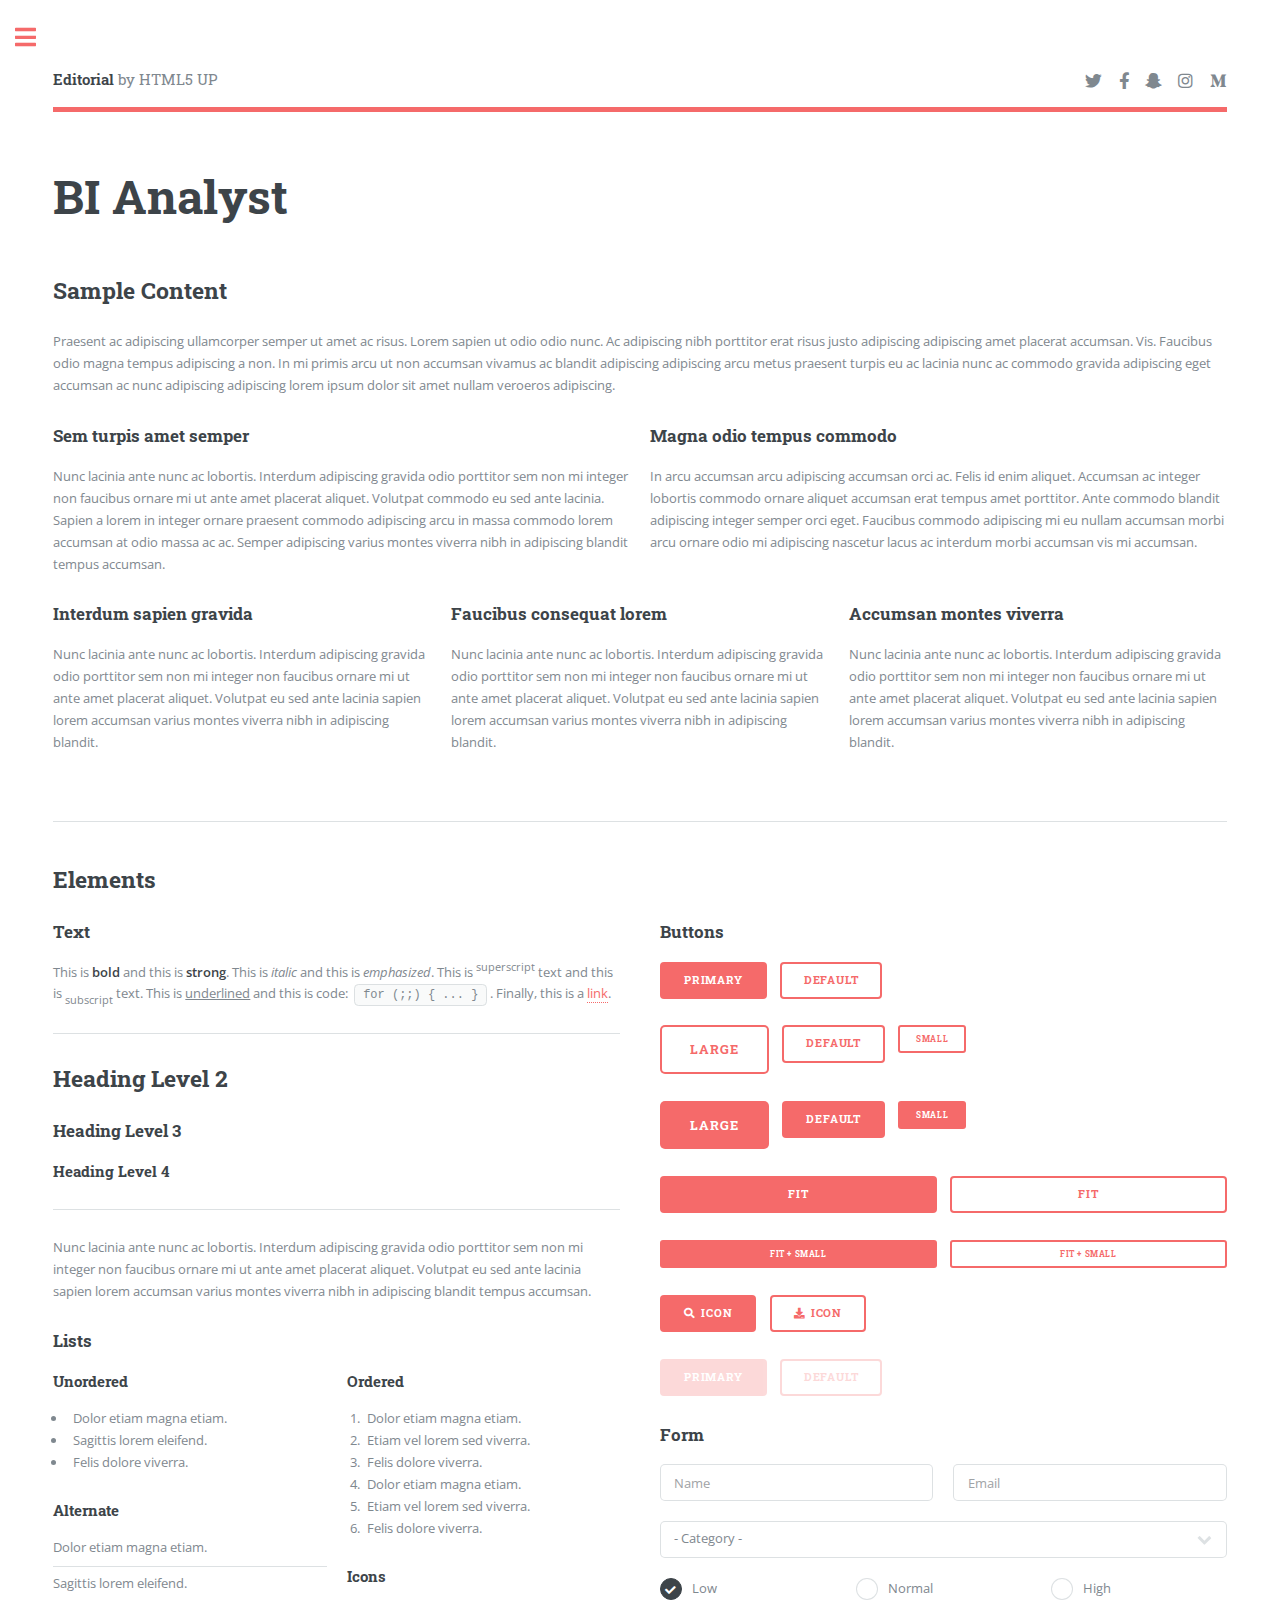
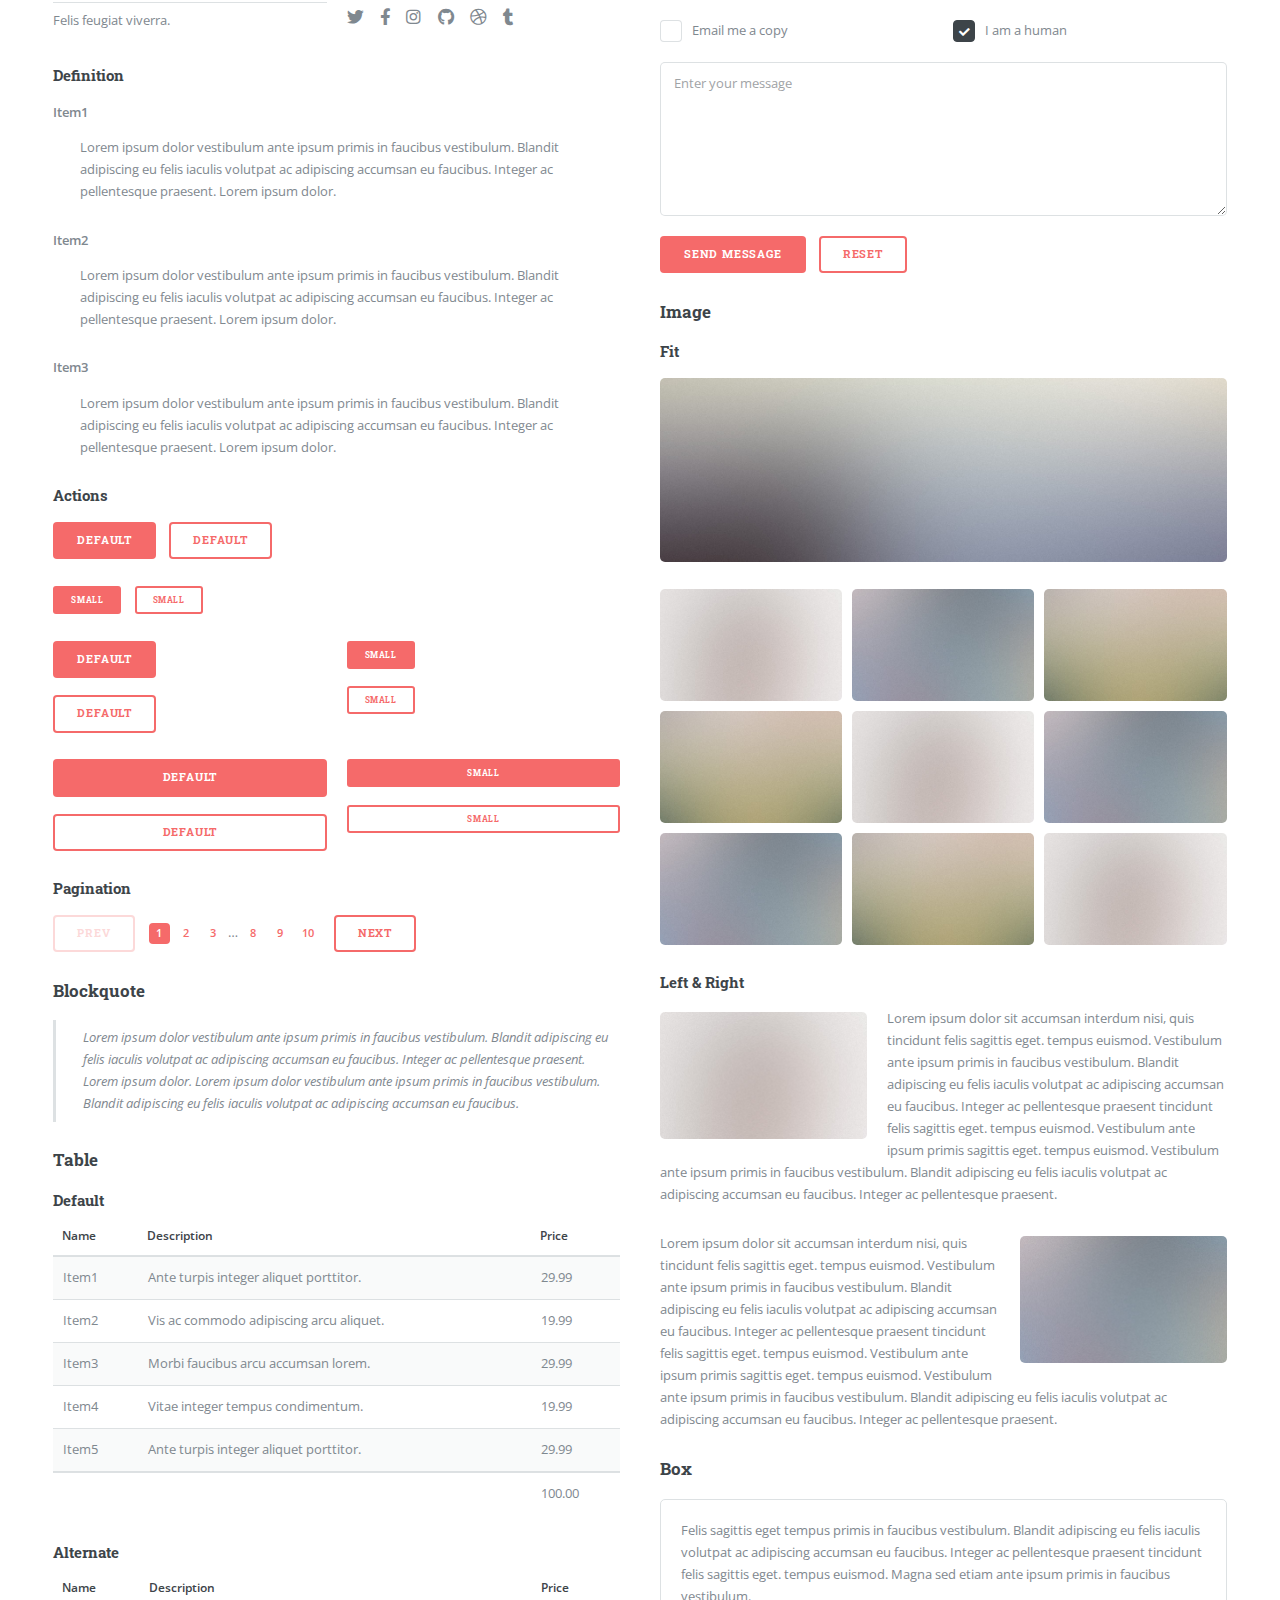
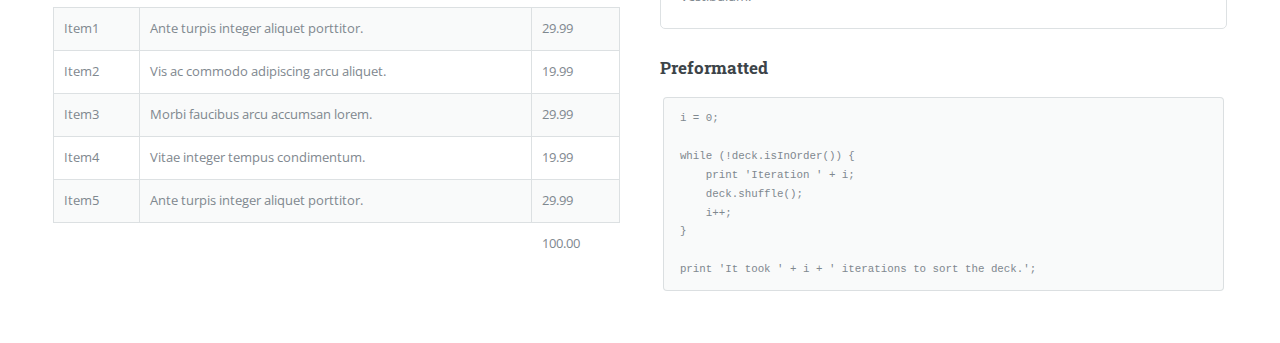
==== commit 472c1dbf: "Update elements.html" ====
--- a/elements.html
+++ b/elements.html
@@ -6,7 +6,7 @@
 -->
 <html>
 	<head>
-		<title>Elements - Editorial by HTML5 UP</title>
+		<title>Data Analyst | Developer </title>
 		<meta charset="utf-8" />
 		<meta name="viewport" content="width=device-width, initial-scale=1, user-scalable=no" />
 		<link rel="stylesheet" href="assets/css/main.css" />
@@ -35,7 +35,7 @@
 							<!-- Content -->
 								<section>
 									<header class="main">
-										<h1>Elements</h1>
+										<h1>BI Analyst</h1>
 									</header>
 
 									<!-- Content -->
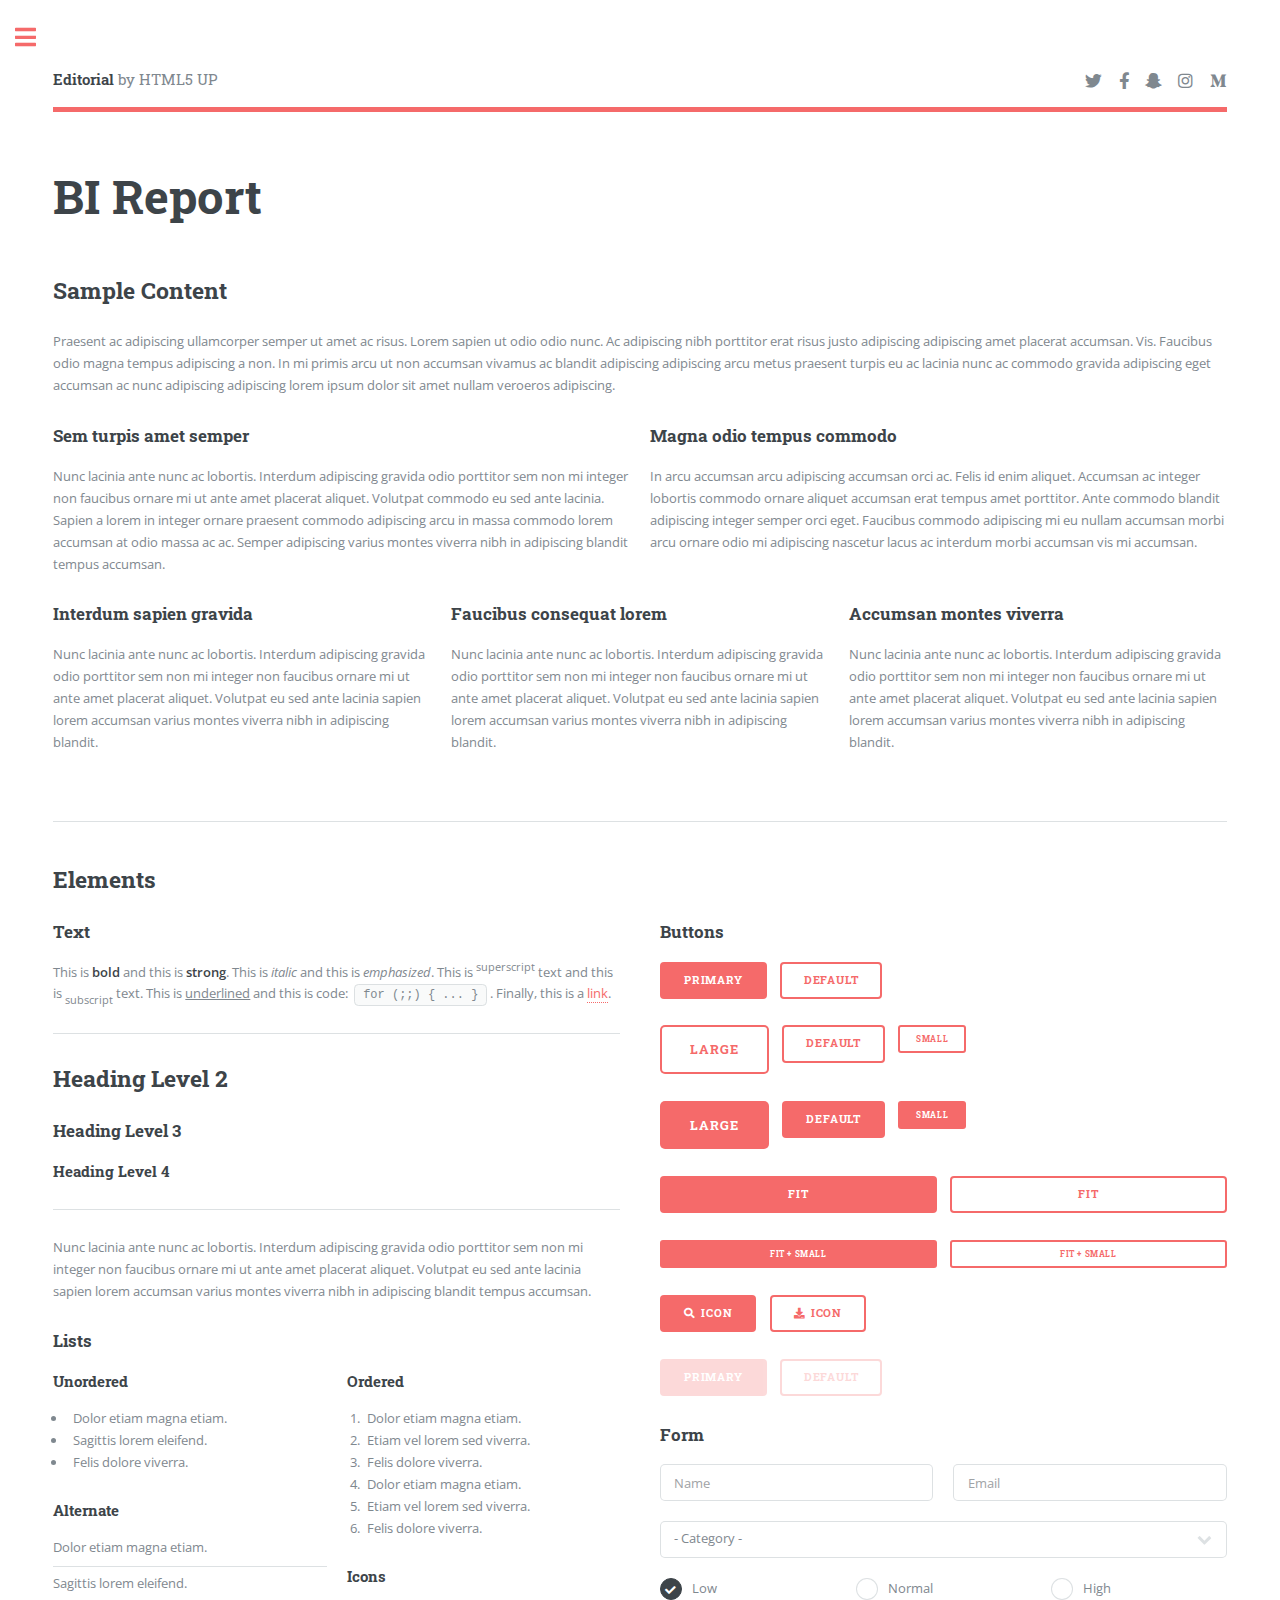
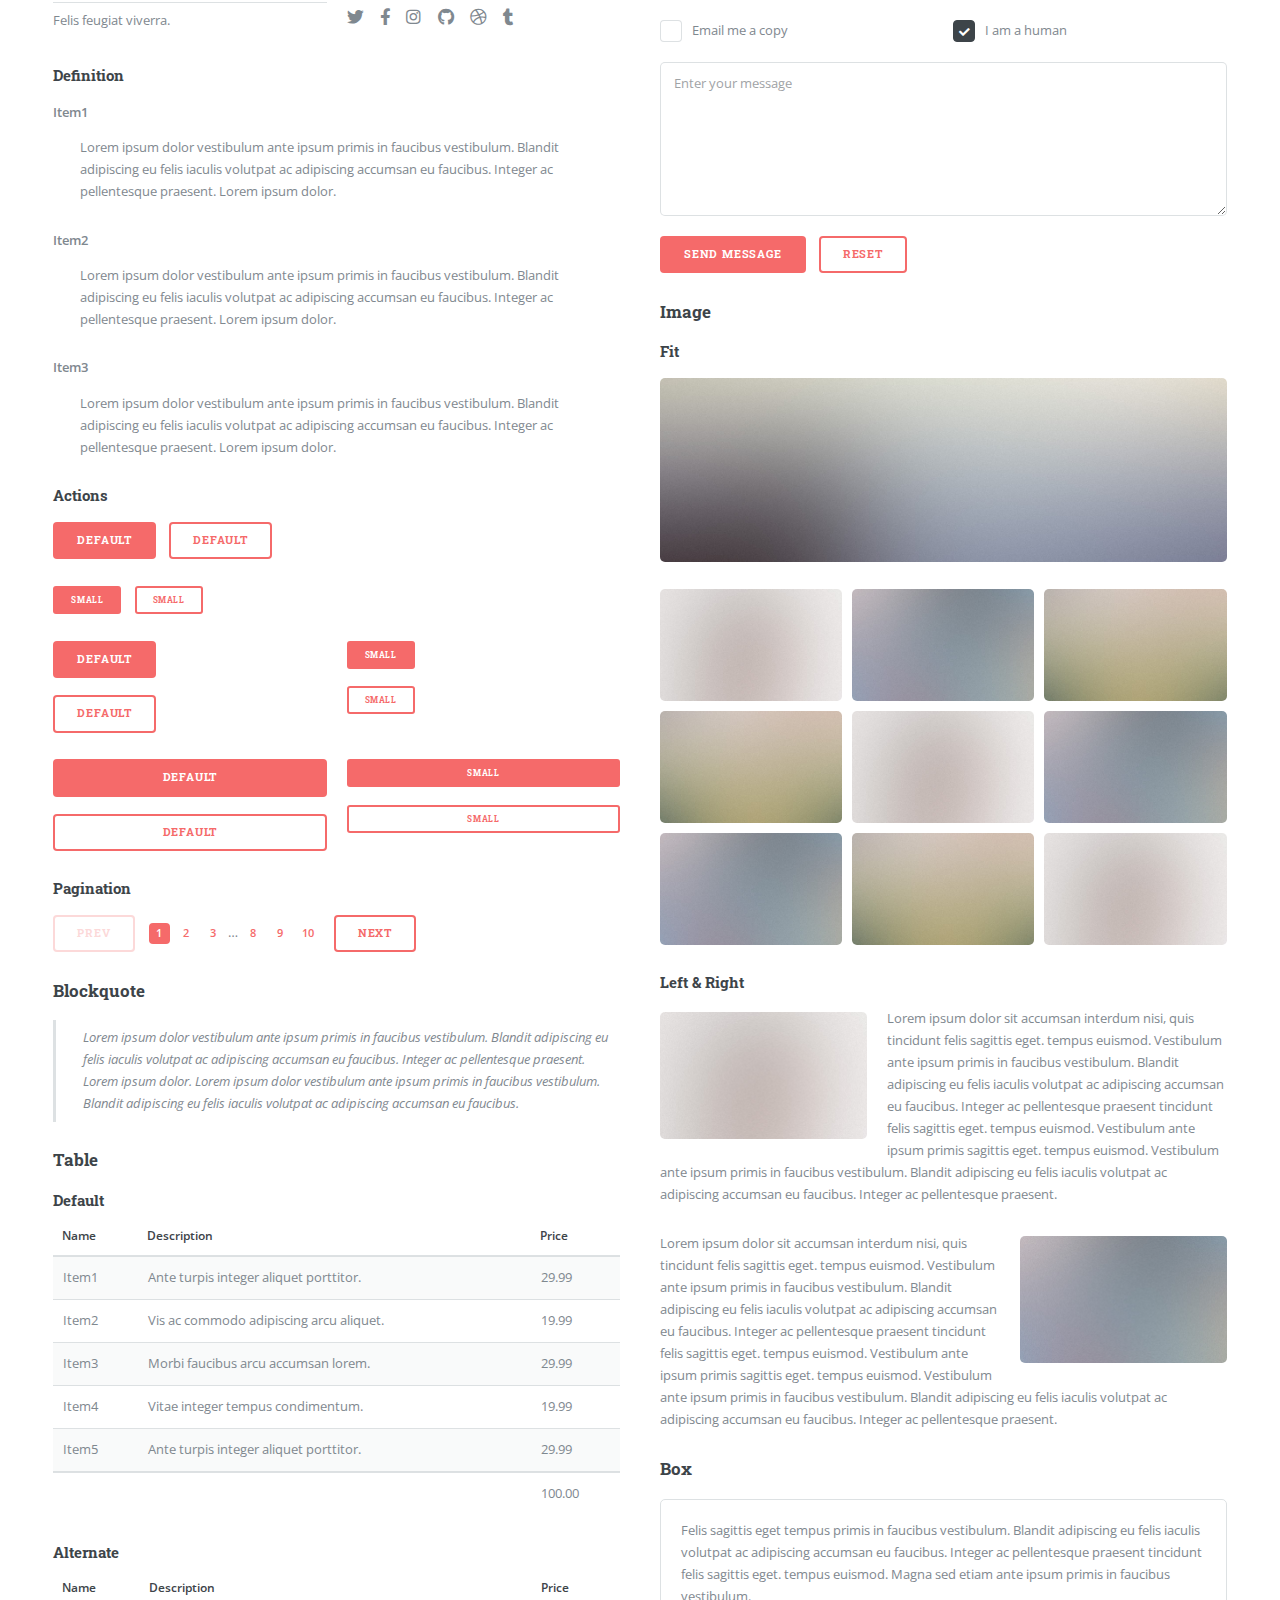
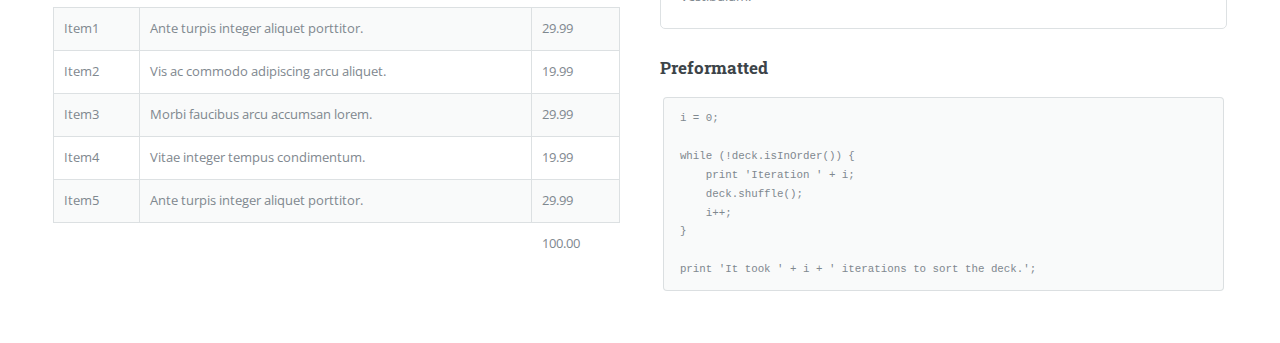
==== commit c8568de8: "Update elements.html" ====
--- a/elements.html
+++ b/elements.html
@@ -6,7 +6,7 @@
 -->
 <html>
 	<head>
-		<title>Data Analyst | Developer </title>
+		<title>Vikipedia</title>
 		<meta charset="utf-8" />
 		<meta name="viewport" content="width=device-width, initial-scale=1, user-scalable=no" />
 		<link rel="stylesheet" href="assets/css/main.css" />
@@ -35,7 +35,7 @@
 							<!-- Content -->
 								<section>
 									<header class="main">
-										<h1>BI Analyst</h1>
+										<h1>BI Report</h1>
 									</header>
 
 									<!-- Content -->
@@ -540,4 +540,4 @@
 			<script src="assets/js/main.js"></script>
 
 	</body>
-</html>+</html>
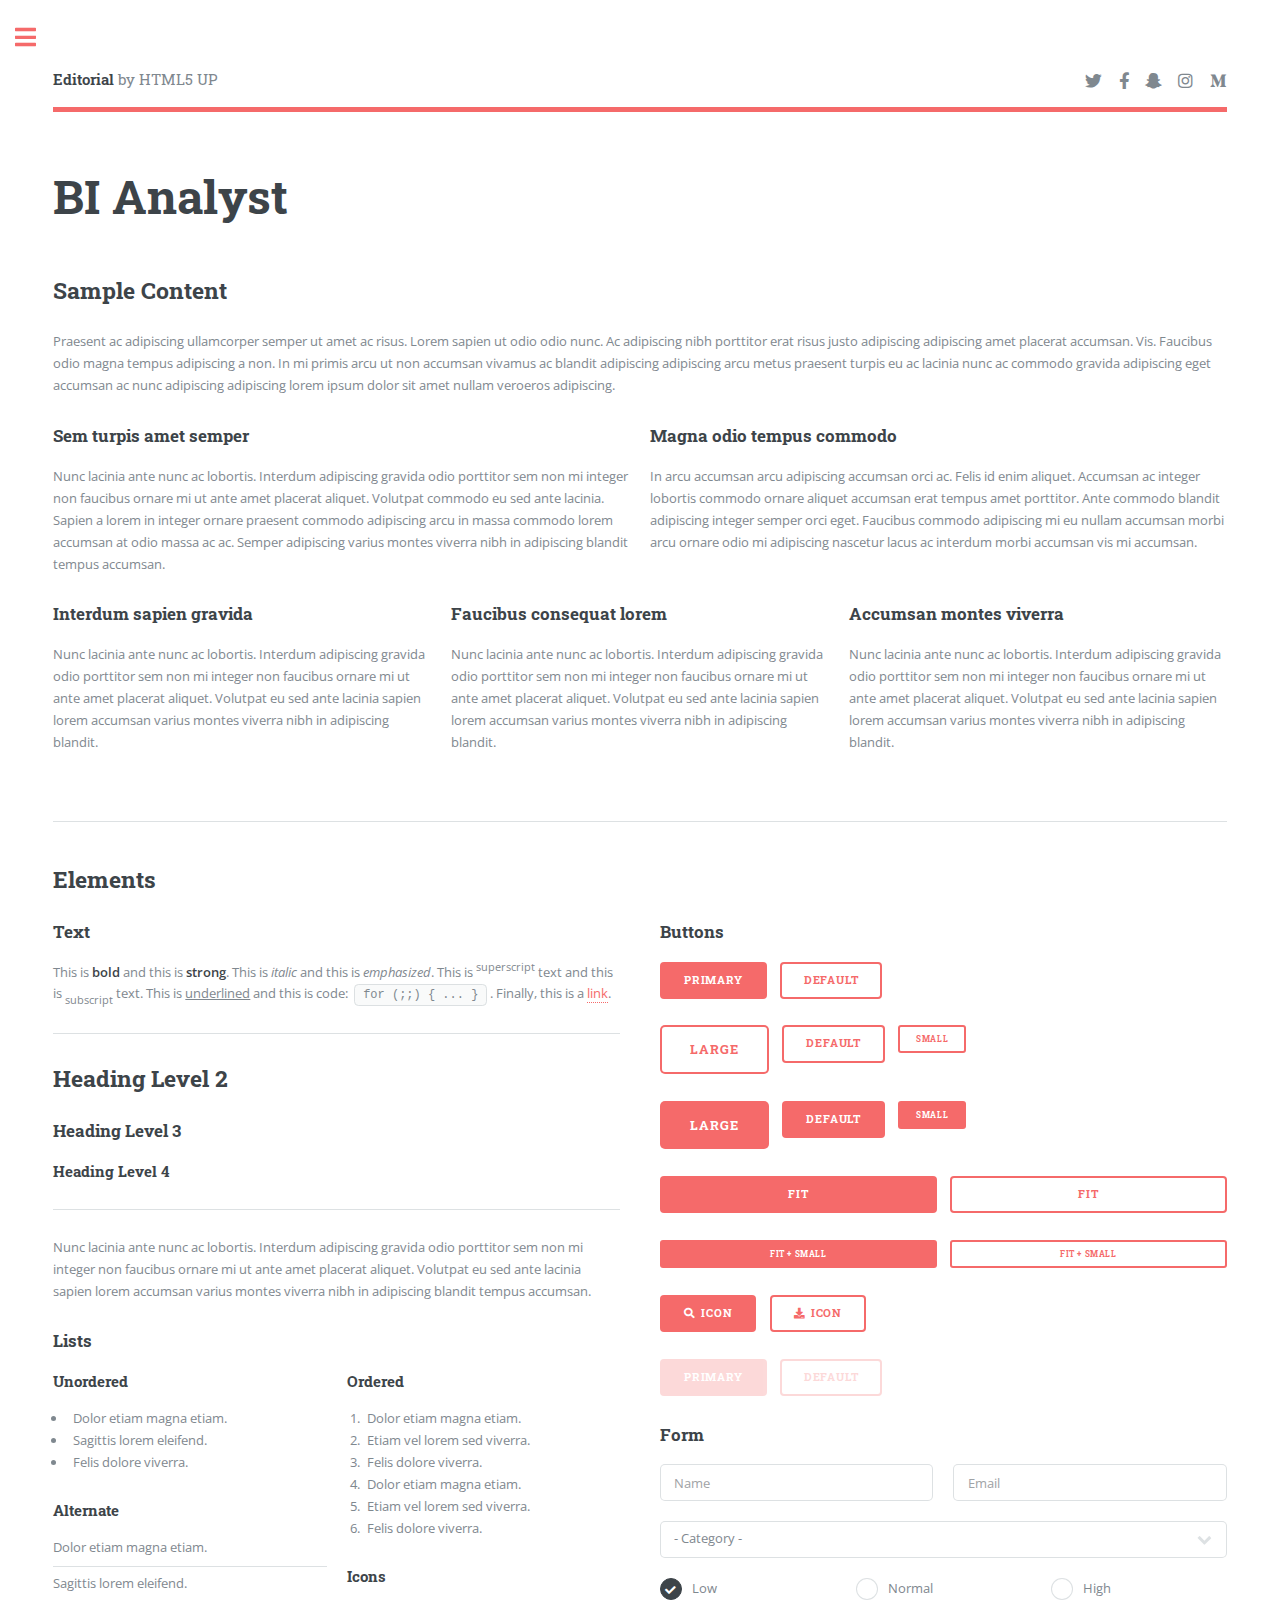
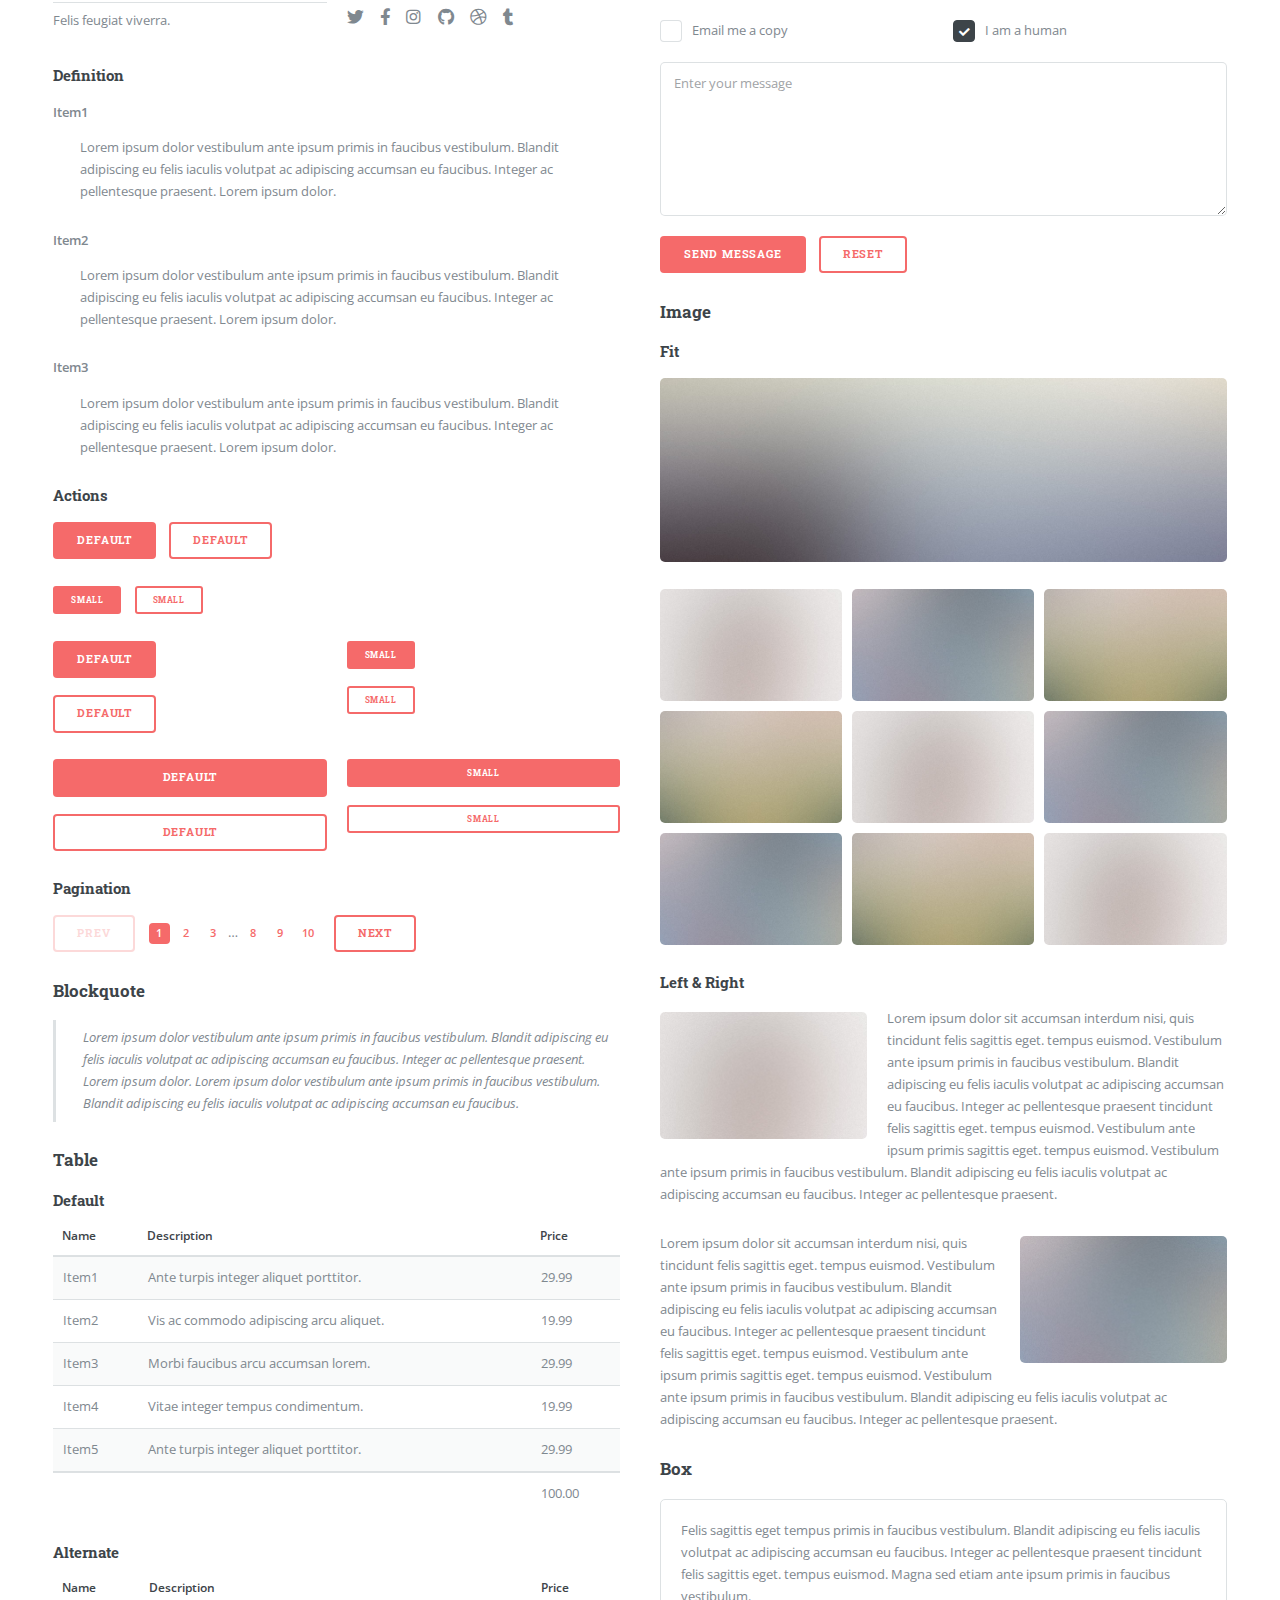
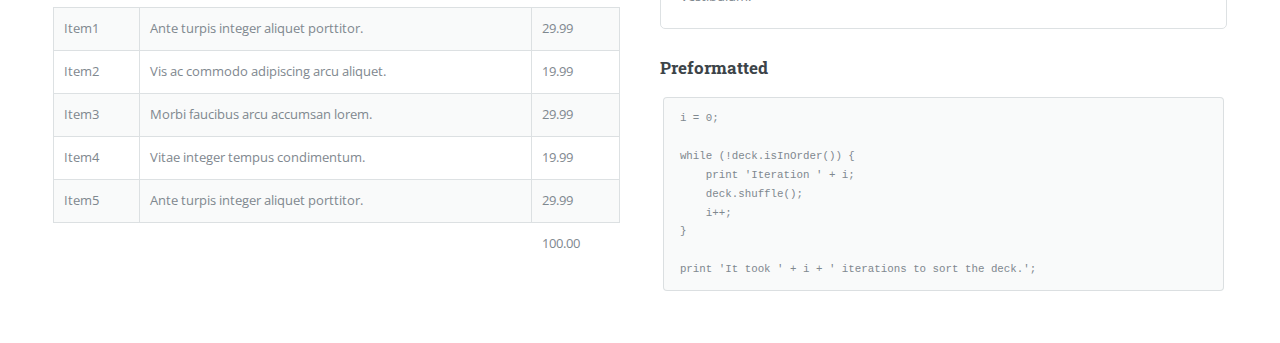
==== commit 220db709: "Merge branch 'main' of https://github.com/vikipedia123/vikipedia" ====
--- a/elements.html
+++ b/elements.html
@@ -6,7 +6,7 @@
 -->
 <html>
 	<head>
-		<title>Vikipedia</title>
+		<title>Data Analyst | Developer </title>
 		<meta charset="utf-8" />
 		<meta name="viewport" content="width=device-width, initial-scale=1, user-scalable=no" />
 		<link rel="stylesheet" href="assets/css/main.css" />
@@ -35,7 +35,7 @@
 							<!-- Content -->
 								<section>
 									<header class="main">
-										<h1>BI Report</h1>
+										<h1>BI Analyst</h1>
 									</header>
 
 									<!-- Content -->
